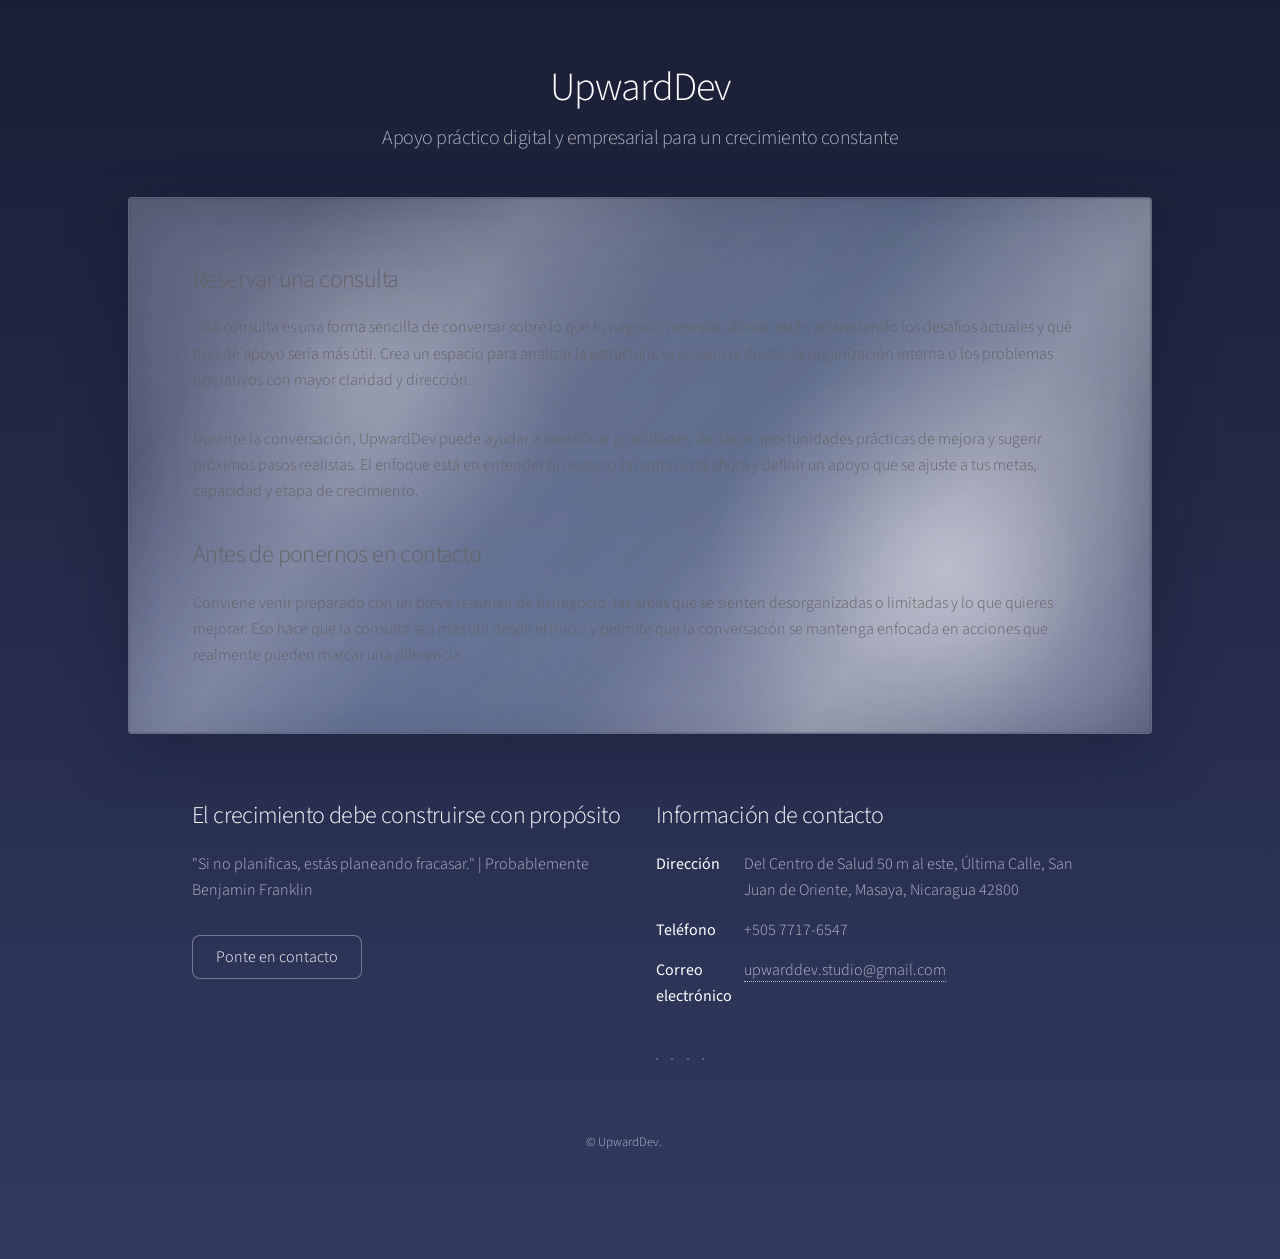
==== book-a-consultation.html @ c39b4152 "Test" ====
<!DOCTYPE HTML>
<!--
	Stellar by HTML5 UP
	html5up.net | @ajlkn
	Free for personal and commercial use under the CCA 3.0 license (html5up.net/license)
-->
<html>
	<head>
		<title>Reservar Una Consulta | UpwardDev</title>
		<meta charset="utf-8" />
		<meta name="viewport" content="width=device-width, initial-scale=1, user-scalable=no" />
		<link rel="preconnect" href="https://fonts.googleapis.com" />
		<link rel="preconnect" href="https://fonts.gstatic.com" crossorigin />
		<link href="https://fonts.googleapis.com/css2?family=Montserrat:wght@400;700&display=swap" rel="stylesheet" />
		<link rel="icon" type="image/svg+xml" href="images/UpwardDev SVG.svg" />
		<link rel="stylesheet" href="assets/css/main.css" />
		<noscript><link rel="stylesheet" href="assets/css/noscript.css" /></noscript>
	</head>
	<body class="is-preload">

		<!-- Wrapper -->
			<div id="wrapper">

				<!-- Header -->
					<header id="header">
						<h1>UpwardDev</h1>
						<p>Apoyo práctico digital y empresarial para un crecimiento constante</p>
					</header>

				<!-- Main -->
					<div id="main">

						<!-- Content -->
							<section id="content" class="main">
								<span class="image main"><img src="images/pic04.jpg" alt="" /></span>
								<h2>Reservar una consulta</h2>
								<p>Una consulta es una forma sencilla de conversar sobre lo que tu negocio necesita, dónde están apareciendo los desafíos actuales y qué tipo de apoyo sería más útil. Crea un espacio para analizar la estructura, la presencia digital, la organización interna o los problemas operativos con mayor claridad y dirección.</p>
								<p>Durante la conversación, UpwardDev puede ayudar a identificar prioridades, destacar oportunidades prácticas de mejora y sugerir próximos pasos realistas. El enfoque está en entender tu negocio tal como está ahora y definir un apoyo que se ajuste a tus metas, capacidad y etapa de crecimiento.</p>
								<h2>Antes de ponernos en contacto</h2>
								<p>Conviene venir preparado con un breve resumen de tu negocio, las áreas que se sienten desorganizadas o limitadas y lo que quieres mejorar. Eso hace que la consulta sea más útil desde el inicio y permite que la conversación se mantenga enfocada en acciones que realmente pueden marcar una diferencia.</p>
							</section>

					</div>

				<!-- Footer -->
					<footer id="footer">
						<section>
							<h2>El crecimiento debe construirse con propósito</h2>
							<p class="js-purpose-quote">"Si no planificas, estás planeando fracasar." | Probablemente Benjamin Franklin</p>
							<ul class="actions">
								<li><a href="mailto:upwarddev.studio@gmail.com?body=Hola%2C%20estoy%20interesado%20en%20recibir%20ayuda%20de%20ustedes.%20%C2%BFPodr%C3%ADan%20darme%20m%C3%A1s%20informaci%C3%B3n%20para%20que%20podamos%20agendar%20una%20reuni%C3%B3n%3F" class="button">Ponte en contacto</a></li>
							</ul>
						</section>
						<section>
							<h2>Información de contacto</h2>
							<dl class="alt">
								<dt>Dirección</dt>
								<dd>Del Centro de Salud 50 m al este, Última Calle, San Juan de Oriente, Masaya, Nicaragua 42800</dd>
								<dt>Teléfono</dt>
								<dd>+505 7717-6547</dd>
								<dt>Correo electrónico</dt>
								<dd><a href="mailto:upwarddev.studio@gmail.com">upwarddev.studio@gmail.com</a></dd>
							</dl>
							<ul class="icons">
								<li><a href="#" class="icon brands fa-twitter alt"><span class="label">Twitter</span></a></li>
								<li><a href="https://www.facebook.com/profile.php?id=61580762204802" class="icon brands fa-facebook-f alt"><span class="label">Facebook</span></a></li>
								<li><a href="https://wa.me/50577176547" class="icon brands fa-whatsapp alt"><span class="label">WhatsApp</span></a></li>
								<li><a href="#" class="icon brands fa-instagram alt"><span class="label">Instagram</span></a></li>
							</ul>
						</section>
						<p class="copyright">&copy; UpwardDev.</p>
					</footer>

			</div>

		<!-- Scripts -->
			<script src="assets/js/jquery.min.js"></script>
			<script src="assets/js/jquery.scrollex.min.js"></script>
			<script src="assets/js/jquery.scrolly.min.js"></script>
			<script src="assets/js/browser.min.js"></script>
			<script src="assets/js/breakpoints.min.js"></script>
			<script src="assets/js/util.js"></script>
			<script src="assets/js/main.js"></script>

	</body>
</html>
---- assets/css/main.css ----
@import url(fontawesome-all.min.css);
@import 'https://fonts.googleapis.com/css?family=Source+Sans+Pro:300,400';

/*
	Stellar by HTML5 UP
	html5up.net | @ajlkn
	Free for personal and commercial use under the CCA 3.0 license (html5up.net/license)
*/

html, body, div, span, applet, object,
iframe, h1, h2, h3, h4, h5, h6, p, blockquote,
pre, a, abbr, acronym, address, big, cite,
code, del, dfn, em, img, ins, kbd, q, s, samp,
small, strike, strong, sub, sup, tt, var, b,
u, i, center, dl, dt, dd, ol, ul, li, fieldset,
form, label, legend, table, caption, tbody,
tfoot, thead, tr, th, td, article, aside,
canvas, details, embed, figure, figcaption,
footer, header, hgroup, menu, nav, output, ruby,
section, summary, time, mark, audio, video {
	margin: 0;
	padding: 0;
	border: 0;
	font-size: 100%;
	font: inherit;
	vertical-align: baseline;}

article, aside, details, figcaption, figure,
footer, header, hgroup, menu, nav, section {
	display: block;}

body {
	line-height: 1;
}

ol, ul {
	list-style: none;
}

blockquote, q {
	quotes: none;
}

	blockquote:before, blockquote:after, q:before, q:after {
		content: '';
		content: none;
	}

table {
	border-collapse: collapse;
	border-spacing: 0;
}

body {
	-webkit-text-size-adjust: none;
}

mark {
	background-color: transparent;
	color: inherit;
}

input::-moz-focus-inner {
	border: 0;
	padding: 0;
}

input, select, textarea {
	-moz-appearance: none;
	-webkit-appearance: none;
	-ms-appearance: none;
	appearance: none;
}

/* Basic */

	@-ms-viewport {
		width: device-width;
	}

	body {
		-ms-overflow-style: scrollbar;
	}

	@media screen and (max-width: 480px) {

		html, body {
			min-width: 320px;
		}

	}

	html {
		box-sizing: border-box;
	}

	*, *:before, *:after {
		box-sizing: inherit;
	}

	body {
		background-color: #1A1F36;
		background-image: url("images/overlay.png"), -moz-linear-gradient(180deg, #1A1F36 0%, #313a61 100%);
		background-image: url("images/overlay.png"), -webkit-linear-gradient(180deg, #1A1F36 0%, #313a61 100%);
		background-image: url("images/overlay.png"), -ms-linear-gradient(180deg, #1A1F36 0%, #313a61 100%);
		background-image: url("images/overlay.png"), linear-gradient(180deg, #1A1F36 0%, #313a61 100%);
	}

		body.is-preload *, body.is-preload *:before, body.is-preload *:after {
			-moz-animation: none !important;
			-webkit-animation: none !important;
			-ms-animation: none !important;
			animation: none !important;
			-moz-transition: none !important;
			-webkit-transition: none !important;
			-ms-transition: none !important;
			transition: none !important;
		}

/* Type */

	body {
		background-color: #1A1F36;
		color: rgba(255, 255, 255, 0.65);
	}

	body, input, select, textarea {
		font-family: "Source Sans Pro", Helvetica, sans-serif;
		font-size: 17pt;
		font-weight: 300;
		line-height: 1.65;
	}

		@media screen and (max-width: 1680px) {

			body, input, select, textarea {
				font-size: 14pt;
			}

		}

		@media screen and (max-width: 1280px) {

			body, input, select, textarea {
				font-size: 12pt;
			}

		}

		@media screen and (max-width: 360px) {

			body, input, select, textarea {
				font-size: 11pt;
			}

		}

	a {
		-moz-transition: color 0.2s ease, border-bottom 0.2s ease;
		-webkit-transition: color 0.2s ease, border-bottom 0.2s ease;
		-ms-transition: color 0.2s ease, border-bottom 0.2s ease;
		transition: color 0.2s ease, border-bottom 0.2s ease;
		text-decoration: none;
		border-bottom: dotted 1px;
		color: inherit;
	}

		a:hover {
			border-bottom-color: transparent;
		}

	strong, b {
		font-weight: 400;
	}

	em, i {
		font-style: italic;
	}

	p {
		margin: 0 0 2em 0;
	}

		p.content {
			-moz-columns: 20em 2;
			-webkit-columns: 20em 2;
			-ms-columns: 20em 2;
			columns: 20em 2;
			-moz-column-gap: 2em;
			-webkit-column-gap: 2em;
			-ms-column-gap: 2em;
			column-gap: 2em;
			text-align: justify;
		}

	h1, h2, h3, h4, h5, h6 {
		font-weight: 300;
		line-height: 1.5;
		margin: 0 0 0.7em 0;
		letter-spacing: -0.025em;
	}

		h1 a, h2 a, h3 a, h4 a, h5 a, h6 a {
			color: inherit;
			text-decoration: none;
		}

	h1 {
		font-size: 2.5em;
		line-height: 1.2;
	}

	h2 {
		font-size: 1.5em;
	}

	h3 {
		font-size: 1.25em;
	}

	h4 {
		font-size: 1.1em;
	}

	h5 {
		font-size: 0.9em;
	}

	h6 {
		font-size: 0.7em;
	}

	@media screen and (max-width: 736px) {

		h1 {
			font-size: 2em;
		}

	}

	sub {
		font-size: 0.8em;
		position: relative;
		top: 0.5em;
	}

	sup {
		font-size: 0.8em;
		position: relative;
		top: -0.5em;
	}

	blockquote {
		border-left: solid 4px;
		font-style: italic;
		margin: 0 0 2em 0;
		padding: 0.5em 0 0.5em 2em;
	}

	code {
		border-radius: 8px;
		border: solid 1px;
		font-family: "Courier New", monospace;
		font-size: 0.9em;
		margin: 0 0.25em;
		padding: 0.25em 0.65em;
	}

	pre {
		-webkit-overflow-scrolling: touch;
		font-family: "Courier New", monospace;
		font-size: 0.9em;
		margin: 0 0 2em 0;
	}

		pre code {
			display: block;
			line-height: 1.75;
			padding: 1em 1.5em;
			overflow-x: auto;
		}

	hr {
		border: 0;
		border-bottom: solid 1px;
		margin: 2em 0;
	}

		hr.major {
			margin: 3em 0;
		}

	.align-left {
		text-align: left;
	}

	.align-center {
		text-align: center;
	}

	.align-right {
		text-align: right;
	}

	input, select, textarea {
		color: #ffffff;
	}

	a:hover {
		color: #ffffff;
	}

	strong, b {
		color: #ffffff;
	}

	h1, h2, h3, h4, h5, h6 {
		color: #ffffff;
	}

	blockquote {
		border-left-color: rgba(255, 255, 255, 0.35);
	}

	code {
		background: rgba(255, 255, 255, 0.075);
		border-color: rgba(255, 255, 255, 0.35);
	}

	hr {
		border-bottom-color: rgba(255, 255, 255, 0.35);
	}

/* Row */

	.row {
		display: flex;
		flex-wrap: wrap;
		box-sizing: border-box;
		align-items: stretch;
	}

		.row > * {
			box-sizing: border-box;
		}

		.row.gtr-uniform > * > :last-child {
			margin-bottom: 0;
		}

		.row.aln-left {
			justify-content: flex-start;
		}

		.row.aln-center {
			justify-content: center;
		}

		.row.aln-right {
			justify-content: flex-end;
		}

		.row.aln-top {
			align-items: flex-start;
		}

		.row.aln-middle {
			align-items: center;
		}

		.row.aln-bottom {
			align-items: flex-end;
		}

		.row > .imp {
			order: -1;
		}

		.row > .col-1 {
			width: 8.33333%;
		}

		.row > .off-1 {
			margin-left: 8.33333%;
		}

		.row > .col-2 {
			width: 16.66667%;
		}

		.row > .off-2 {
			margin-left: 16.66667%;
		}

		.row > .col-3 {
			width: 25%;
		}

		.row > .off-3 {
			margin-left: 25%;
		}

		.row > .col-4 {
			width: 33.33333%;
		}

		.row > .off-4 {
			margin-left: 33.33333%;
		}

		.row > .col-5 {
			width: 41.66667%;
		}

		.row > .off-5 {
			margin-left: 41.66667%;
		}

		.row > .col-6 {
			width: 50%;
		}

		.row > .off-6 {
			margin-left: 50%;
		}

		.row > .col-7 {
			width: 58.33333%;
		}

		.row > .off-7 {
			margin-left: 58.33333%;
		}

		.row > .col-8 {
			width: 66.66667%;
		}

		.row > .off-8 {
			margin-left: 66.66667%;
		}

		.row > .col-9 {
			width: 75%;
		}

		.row > .off-9 {
			margin-left: 75%;
		}

		.row > .col-10 {
			width: 83.33333%;
		}

		.row > .off-10 {
			margin-left: 83.33333%;
		}

		.row > .col-11 {
			width: 91.66667%;
		}

		.row > .off-11 {
			margin-left: 91.66667%;
		}

		.row > .col-12 {
			width: 100%;
		}

		.row > .off-12 {
			margin-left: 100%;
		}

		.row.gtr-0 {
			margin-top: 0;
			margin-left: 0em;
		}

			.row.gtr-0 > * {
				padding: 0 0 0 0em;
			}

			.row.gtr-0.gtr-uniform {
				margin-top: 0em;
			}

				.row.gtr-0.gtr-uniform > * {
					padding-top: 0em;
				}

		.row.gtr-25 {
			margin-top: 0;
			margin-left: -0.375em;
		}

			.row.gtr-25 > * {
				padding: 0 0 0 0.375em;
			}

			.row.gtr-25.gtr-uniform {
				margin-top: -0.375em;
			}

				.row.gtr-25.gtr-uniform > * {
					padding-top: 0.375em;
				}

		.row.gtr-50 {
			margin-top: 0;
			margin-left: -0.75em;
		}

			.row.gtr-50 > * {
				padding: 0 0 0 0.75em;
			}

			.row.gtr-50.gtr-uniform {
				margin-top: -0.75em;
			}

				.row.gtr-50.gtr-uniform > * {
					padding-top: 0.75em;
				}

		.row {
			margin-top: 0;
			margin-left: -1.5em;
		}

			.row > * {
				padding: 0 0 0 1.5em;
			}

			.row.gtr-uniform {
				margin-top: -1.5em;
			}

				.row.gtr-uniform > * {
					padding-top: 1.5em;
				}

		.row.gtr-150 {
			margin-top: 0;
			margin-left: -2.25em;
		}

			.row.gtr-150 > * {
				padding: 0 0 0 2.25em;
			}

			.row.gtr-150.gtr-uniform {
				margin-top: -2.25em;
			}

				.row.gtr-150.gtr-uniform > * {
					padding-top: 2.25em;
				}

		.row.gtr-200 {
			margin-top: 0;
			margin-left: -3em;
		}

			.row.gtr-200 > * {
				padding: 0 0 0 3em;
			}

			.row.gtr-200.gtr-uniform {
				margin-top: -3em;
			}

				.row.gtr-200.gtr-uniform > * {
					padding-top: 3em;
				}

		@media screen and (max-width: 1680px) {

			.row {
				display: flex;
				flex-wrap: wrap;
				box-sizing: border-box;
				align-items: stretch;
			}

				.row > * {
					box-sizing: border-box;
				}

				.row.gtr-uniform > * > :last-child {
					margin-bottom: 0;
				}

				.row.aln-left {
					justify-content: flex-start;
				}

				.row.aln-center {
					justify-content: center;
				}

				.row.aln-right {
					justify-content: flex-end;
				}

				.row.aln-top {
					align-items: flex-start;
				}

				.row.aln-middle {
					align-items: center;
				}

				.row.aln-bottom {
					align-items: flex-end;
				}

				.row > .imp-xlarge {
					order: -1;
				}

				.row > .col-1-xlarge {
					width: 8.33333%;
				}

				.row > .off-1-xlarge {
					margin-left: 8.33333%;
				}

				.row > .col-2-xlarge {
					width: 16.66667%;
				}

				.row > .off-2-xlarge {
					margin-left: 16.66667%;
				}

				.row > .col-3-xlarge {
					width: 25%;
				}

				.row > .off-3-xlarge {
					margin-left: 25%;
				}

				.row > .col-4-xlarge {
					width: 33.33333%;
				}

				.row > .off-4-xlarge {
					margin-left: 33.33333%;
				}

				.row > .col-5-xlarge {
					width: 41.66667%;
				}

				.row > .off-5-xlarge {
					margin-left: 41.66667%;
				}

				.row > .col-6-xlarge {
					width: 50%;
				}

				.row > .off-6-xlarge {
					margin-left: 50%;
				}

				.row > .col-7-xlarge {
					width: 58.33333%;
				}

				.row > .off-7-xlarge {
					margin-left: 58.33333%;
				}

				.row > .col-8-xlarge {
					width: 66.66667%;
				}

				.row > .off-8-xlarge {
					margin-left: 66.66667%;
				}

				.row > .col-9-xlarge {
					width: 75%;
				}

				.row > .off-9-xlarge {
					margin-left: 75%;
				}

				.row > .col-10-xlarge {
					width: 83.33333%;
				}

				.row > .off-10-xlarge {
					margin-left: 83.33333%;
				}

				.row > .col-11-xlarge {
					width: 91.66667%;
				}

				.row > .off-11-xlarge {
					margin-left: 91.66667%;
				}

				.row > .col-12-xlarge {
					width: 100%;
				}

				.row > .off-12-xlarge {
					margin-left: 100%;
				}

				.row.gtr-0 {
					margin-top: 0;
					margin-left: 0em;
				}

					.row.gtr-0 > * {
						padding: 0 0 0 0em;
					}

					.row.gtr-0.gtr-uniform {
						margin-top: 0em;
					}

						.row.gtr-0.gtr-uniform > * {
							padding-top: 0em;
						}

				.row.gtr-25 {
					margin-top: 0;
					margin-left: -0.375em;
				}

					.row.gtr-25 > * {
						padding: 0 0 0 0.375em;
					}

					.row.gtr-25.gtr-uniform {
						margin-top: -0.375em;
					}

						.row.gtr-25.gtr-uniform > * {
							padding-top: 0.375em;
						}

				.row.gtr-50 {
					margin-top: 0;
					margin-left: -0.75em;
				}

					.row.gtr-50 > * {
						padding: 0 0 0 0.75em;
					}

					.row.gtr-50.gtr-uniform {
						margin-top: -0.75em;
					}

						.row.gtr-50.gtr-uniform > * {
							padding-top: 0.75em;
						}

				.row {
					margin-top: 0;
					margin-left: -1.5em;
				}

					.row > * {
						padding: 0 0 0 1.5em;
					}

					.row.gtr-uniform {
						margin-top: -1.5em;
					}

						.row.gtr-uniform > * {
							padding-top: 1.5em;
						}

				.row.gtr-150 {
					margin-top: 0;
					margin-left: -2.25em;
				}

					.row.gtr-150 > * {
						padding: 0 0 0 2.25em;
					}

					.row.gtr-150.gtr-uniform {
						margin-top: -2.25em;
					}

						.row.gtr-150.gtr-uniform > * {
							padding-top: 2.25em;
						}

				.row.gtr-200 {
					margin-top: 0;
					margin-left: -3em;
				}

					.row.gtr-200 > * {
						padding: 0 0 0 3em;
					}

					.row.gtr-200.gtr-uniform {
						margin-top: -3em;
					}

						.row.gtr-200.gtr-uniform > * {
							padding-top: 3em;
						}

		}

		@media screen and (max-width: 1280px) {

			.row {
				display: flex;
				flex-wrap: wrap;
				box-sizing: border-box;
				align-items: stretch;
			}

				.row > * {
					box-sizing: border-box;
				}

				.row.gtr-uniform > * > :last-child {
					margin-bottom: 0;
				}

				.row.aln-left {
					justify-content: flex-start;
				}

				.row.aln-center {
					justify-content: center;
				}

				.row.aln-right {
					justify-content: flex-end;
				}

				.row.aln-top {
					align-items: flex-start;
				}

				.row.aln-middle {
					align-items: center;
				}

				.row.aln-bottom {
					align-items: flex-end;
				}

				.row > .imp-large {
					order: -1;
				}

				.row > .col-1-large {
					width: 8.33333%;
				}

				.row > .off-1-large {
					margin-left: 8.33333%;
				}

				.row > .col-2-large {
					width: 16.66667%;
				}

				.row > .off-2-large {
					margin-left: 16.66667%;
				}

				.row > .col-3-large {
					width: 25%;
				}

				.row > .off-3-large {
					margin-left: 25%;
				}

				.row > .col-4-large {
					width: 33.33333%;
				}

				.row > .off-4-large {
					margin-left: 33.33333%;
				}

				.row > .col-5-large {
					width: 41.66667%;
				}

				.row > .off-5-large {
					margin-left: 41.66667%;
				}

				.row > .col-6-large {
					width: 50%;
				}

				.row > .off-6-large {
					margin-left: 50%;
				}

				.row > .col-7-large {
					width: 58.33333%;
				}

				.row > .off-7-large {
					margin-left: 58.33333%;
				}

				.row > .col-8-large {
					width: 66.66667%;
				}

				.row > .off-8-large {
					margin-left: 66.66667%;
				}

				.row > .col-9-large {
					width: 75%;
				}

				.row > .off-9-large {
					margin-left: 75%;
				}

				.row > .col-10-large {
					width: 83.33333%;
				}

				.row > .off-10-large {
					margin-left: 83.33333%;
				}

				.row > .col-11-large {
					width: 91.66667%;
				}

				.row > .off-11-large {
					margin-left: 91.66667%;
				}

				.row > .col-12-large {
					width: 100%;
				}

				.row > .off-12-large {
					margin-left: 100%;
				}

				.row.gtr-0 {
					margin-top: 0;
					margin-left: 0em;
				}

					.row.gtr-0 > * {
						padding: 0 0 0 0em;
					}

					.row.gtr-0.gtr-uniform {
						margin-top: 0em;
					}

						.row.gtr-0.gtr-uniform > * {
							padding-top: 0em;
						}

				.row.gtr-25 {
					margin-top: 0;
					margin-left: -0.375em;
				}

					.row.gtr-25 > * {
						padding: 0 0 0 0.375em;
					}

					.row.gtr-25.gtr-uniform {
						margin-top: -0.375em;
					}

						.row.gtr-25.gtr-uniform > * {
							padding-top: 0.375em;
						}

				.row.gtr-50 {
					margin-top: 0;
					margin-left: -0.75em;
				}

					.row.gtr-50 > * {
						padding: 0 0 0 0.75em;
					}

					.row.gtr-50.gtr-uniform {
						margin-top: -0.75em;
					}

						.row.gtr-50.gtr-uniform > * {
							padding-top: 0.75em;
						}

				.row {
					margin-top: 0;
					margin-left: -1.5em;
				}

					.row > * {
						padding: 0 0 0 1.5em;
					}

					.row.gtr-uniform {
						margin-top: -1.5em;
					}

						.row.gtr-uniform > * {
							padding-top: 1.5em;
						}

				.row.gtr-150 {
					margin-top: 0;
					margin-left: -2.25em;
				}

					.row.gtr-150 > * {
						padding: 0 0 0 2.25em;
					}

					.row.gtr-150.gtr-uniform {
						margin-top: -2.25em;
					}

						.row.gtr-150.gtr-uniform > * {
							padding-top: 2.25em;
						}

				.row.gtr-200 {
					margin-top: 0;
					margin-left: -3em;
				}

					.row.gtr-200 > * {
						padding: 0 0 0 3em;
					}

					.row.gtr-200.gtr-uniform {
						margin-top: -3em;
					}

						.row.gtr-200.gtr-uniform > * {
							padding-top: 3em;
						}

		}

		@media screen and (max-width: 980px) {

			.row {
				display: flex;
				flex-wrap: wrap;
				box-sizing: border-box;
				align-items: stretch;
			}

				.row > * {
					box-sizing: border-box;
				}

				.row.gtr-uniform > * > :last-child {
					margin-bottom: 0;
				}

				.row.aln-left {
					justify-content: flex-start;
				}

				.row.aln-center {
					justify-content: center;
				}

				.row.aln-right {
					justify-content: flex-end;
				}

				.row.aln-top {
					align-items: flex-start;
				}

				.row.aln-middle {
					align-items: center;
				}

				.row.aln-bottom {
					align-items: flex-end;
				}

				.row > .imp-medium {
					order: -1;
				}

				.row > .col-1-medium {
					width: 8.33333%;
				}

				.row > .off-1-medium {
					margin-left: 8.33333%;
				}

				.row > .col-2-medium {
					width: 16.66667%;
				}

				.row > .off-2-medium {
					margin-left: 16.66667%;
				}

				.row > .col-3-medium {
					width: 25%;
				}

				.row > .off-3-medium {
					margin-left: 25%;
				}

				.row > .col-4-medium {
					width: 33.33333%;
				}

				.row > .off-4-medium {
					margin-left: 33.33333%;
				}

				.row > .col-5-medium {
					width: 41.66667%;
				}

				.row > .off-5-medium {
					margin-left: 41.66667%;
				}

				.row > .col-6-medium {
					width: 50%;
				}

				.row > .off-6-medium {
					margin-left: 50%;
				}

				.row > .col-7-medium {
					width: 58.33333%;
				}

				.row > .off-7-medium {
					margin-left: 58.33333%;
				}

				.row > .col-8-medium {
					width: 66.66667%;
				}

				.row > .off-8-medium {
					margin-left: 66.66667%;
				}

				.row > .col-9-medium {
					width: 75%;
				}

				.row > .off-9-medium {
					margin-left: 75%;
				}

				.row > .col-10-medium {
					width: 83.33333%;
				}

				.row > .off-10-medium {
					margin-left: 83.33333%;
				}

				.row > .col-11-medium {
					width: 91.66667%;
				}

				.row > .off-11-medium {
					margin-left: 91.66667%;
				}

				.row > .col-12-medium {
					width: 100%;
				}

				.row > .off-12-medium {
					margin-left: 100%;
				}

				.row.gtr-0 {
					margin-top: 0;
					margin-left: 0em;
				}

					.row.gtr-0 > * {
						padding: 0 0 0 0em;
					}

					.row.gtr-0.gtr-uniform {
						margin-top: 0em;
					}

						.row.gtr-0.gtr-uniform > * {
							padding-top: 0em;
						}

				.row.gtr-25 {
					margin-top: 0;
					margin-left: -0.375em;
				}

					.row.gtr-25 > * {
						padding: 0 0 0 0.375em;
					}

					.row.gtr-25.gtr-uniform {
						margin-top: -0.375em;
					}

						.row.gtr-25.gtr-uniform > * {
							padding-top: 0.375em;
						}

				.row.gtr-50 {
					margin-top: 0;
					margin-left: -0.75em;
				}

					.row.gtr-50 > * {
						padding: 0 0 0 0.75em;
					}

					.row.gtr-50.gtr-uniform {
						margin-top: -0.75em;
					}

						.row.gtr-50.gtr-uniform > * {
							padding-top: 0.75em;
						}

				.row {
					margin-top: 0;
					margin-left: -1.5em;
				}

					.row > * {
						padding: 0 0 0 1.5em;
					}

					.row.gtr-uniform {
						margin-top: -1.5em;
					}

						.row.gtr-uniform > * {
							padding-top: 1.5em;
						}

				.row.gtr-150 {
					margin-top: 0;
					margin-left: -2.25em;
				}

					.row.gtr-150 > * {
						padding: 0 0 0 2.25em;
					}

					.row.gtr-150.gtr-uniform {
						margin-top: -2.25em;
					}

						.row.gtr-150.gtr-uniform > * {
							padding-top: 2.25em;
						}

				.row.gtr-200 {
					margin-top: 0;
					margin-left: -3em;
				}

					.row.gtr-200 > * {
						padding: 0 0 0 3em;
					}

					.row.gtr-200.gtr-uniform {
						margin-top: -3em;
					}

						.row.gtr-200.gtr-uniform > * {
							padding-top: 3em;
						}

		}

		@media screen and (max-width: 736px) {

			.row {
				display: flex;
				flex-wrap: wrap;
				box-sizing: border-box;
				align-items: stretch;
			}

				.row > * {
					box-sizing: border-box;
				}

				.row.gtr-uniform > * > :last-child {
					margin-bottom: 0;
				}

				.row.aln-left {
					justify-content: flex-start;
				}

				.row.aln-center {
					justify-content: center;
				}

				.row.aln-right {
					justify-content: flex-end;
				}

				.row.aln-top {
					align-items: flex-start;
				}

				.row.aln-middle {
					align-items: center;
				}

				.row.aln-bottom {
					align-items: flex-end;
				}

				.row > .imp-small {
					order: -1;
				}

				.row > .col-1-small {
					width: 8.33333%;
				}

				.row > .off-1-small {
					margin-left: 8.33333%;
				}

				.row > .col-2-small {
					width: 16.66667%;
				}

				.row > .off-2-small {
					margin-left: 16.66667%;
				}

				.row > .col-3-small {
					width: 25%;
				}

				.row > .off-3-small {
					margin-left: 25%;
				}

				.row > .col-4-small {
					width: 33.33333%;
				}

				.row > .off-4-small {
					margin-left: 33.33333%;
				}

				.row > .col-5-small {
					width: 41.66667%;
				}

				.row > .off-5-small {
					margin-left: 41.66667%;
				}

				.row > .col-6-small {
					width: 50%;
				}

				.row > .off-6-small {
					margin-left: 50%;
				}

				.row > .col-7-small {
					width: 58.33333%;
				}

				.row > .off-7-small {
					margin-left: 58.33333%;
				}

				.row > .col-8-small {
					width: 66.66667%;
				}

				.row > .off-8-small {
					margin-left: 66.66667%;
				}

				.row > .col-9-small {
					width: 75%;
				}

				.row > .off-9-small {
					margin-left: 75%;
				}

				.row > .col-10-small {
					width: 83.33333%;
				}

				.row > .off-10-small {
					margin-left: 83.33333%;
				}

				.row > .col-11-small {
					width: 91.66667%;
				}

				.row > .off-11-small {
					margin-left: 91.66667%;
				}

				.row > .col-12-small {
					width: 100%;
				}

				.row > .off-12-small {
					margin-left: 100%;
				}

				.row.gtr-0 {
					margin-top: 0;
					margin-left: 0em;
				}

					.row.gtr-0 > * {
						padding: 0 0 0 0em;
					}

					.row.gtr-0.gtr-uniform {
						margin-top: 0em;
					}

						.row.gtr-0.gtr-uniform > * {
							padding-top: 0em;
						}

				.row.gtr-25 {
					margin-top: 0;
					margin-left: -0.25em;
				}

					.row.gtr-25 > * {
						padding: 0 0 0 0.25em;
					}

					.row.gtr-25.gtr-uniform {
						margin-top: -0.25em;
					}

						.row.gtr-25.gtr-uniform > * {
							padding-top: 0.25em;
						}

				.row.gtr-50 {
					margin-top: 0;
					margin-left: -0.5em;
				}

					.row.gtr-50 > * {
						padding: 0 0 0 0.5em;
					}

					.row.gtr-50.gtr-uniform {
						margin-top: -0.5em;
					}

						.row.gtr-50.gtr-uniform > * {
							padding-top: 0.5em;
						}

				.row {
					margin-top: 0;
					margin-left: -1em;
				}

					.row > * {
						padding: 0 0 0 1em;
					}

					.row.gtr-uniform {
						margin-top: -1em;
					}

						.row.gtr-uniform > * {
							padding-top: 1em;
						}

				.row.gtr-150 {
					margin-top: 0;
					margin-left: -1.5em;
				}

					.row.gtr-150 > * {
						padding: 0 0 0 1.5em;
					}

					.row.gtr-150.gtr-uniform {
						margin-top: -1.5em;
					}

						.row.gtr-150.gtr-uniform > * {
							padding-top: 1.5em;
						}

				.row.gtr-200 {
					margin-top: 0;
					margin-left: -2em;
				}

					.row.gtr-200 > * {
						padding: 0 0 0 2em;
					}

					.row.gtr-200.gtr-uniform {
						margin-top: -2em;
					}

						.row.gtr-200.gtr-uniform > * {
							padding-top: 2em;
						}

		}

		@media screen and (max-width: 480px) {

			.row {
				display: flex;
				flex-wrap: wrap;
				box-sizing: border-box;
				align-items: stretch;
			}

				.row > * {
					box-sizing: border-box;
				}

				.row.gtr-uniform > * > :last-child {
					margin-bottom: 0;
				}

				.row.aln-left {
					justify-content: flex-start;
				}

				.row.aln-center {
					justify-content: center;
				}

				.row.aln-right {
					justify-content: flex-end;
				}

				.row.aln-top {
					align-items: flex-start;
				}

				.row.aln-middle {
					align-items: center;
				}

				.row.aln-bottom {
					align-items: flex-end;
				}

				.row > .imp-xsmall {
					order: -1;
				}

				.row > .col-1-xsmall {
					width: 8.33333%;
				}

				.row > .off-1-xsmall {
					margin-left: 8.33333%;
				}

				.row > .col-2-xsmall {
					width: 16.66667%;
				}

				.row > .off-2-xsmall {
					margin-left: 16.66667%;
				}

				.row > .col-3-xsmall {
					width: 25%;
				}

				.row > .off-3-xsmall {
					margin-left: 25%;
				}

				.row > .col-4-xsmall {
					width: 33.33333%;
				}

				.row > .off-4-xsmall {
					margin-left: 33.33333%;
				}

				.row > .col-5-xsmall {
					width: 41.66667%;
				}

				.row > .off-5-xsmall {
					margin-left: 41.66667%;
				}

				.row > .col-6-xsmall {
					width: 50%;
				}

				.row > .off-6-xsmall {
					margin-left: 50%;
				}

				.row > .col-7-xsmall {
					width: 58.33333%;
				}

				.row > .off-7-xsmall {
					margin-left: 58.33333%;
				}

				.row > .col-8-xsmall {
					width: 66.66667%;
				}

				.row > .off-8-xsmall {
					margin-left: 66.66667%;
				}

				.row > .col-9-xsmall {
					width: 75%;
				}

				.row > .off-9-xsmall {
					margin-left: 75%;
				}

				.row > .col-10-xsmall {
					width: 83.33333%;
				}

				.row > .off-10-xsmall {
					margin-left: 83.33333%;
				}

				.row > .col-11-xsmall {
					width: 91.66667%;
				}

				.row > .off-11-xsmall {
					margin-left: 91.66667%;
				}

				.row > .col-12-xsmall {
					width: 100%;
				}

				.row > .off-12-xsmall {
					margin-left: 100%;
				}

				.row.gtr-0 {
					margin-top: 0;
					margin-left: 0em;
				}

					.row.gtr-0 > * {
						padding: 0 0 0 0em;
					}

					.row.gtr-0.gtr-uniform {
						margin-top: 0em;
					}

						.row.gtr-0.gtr-uniform > * {
							padding-top: 0em;
						}

				.row.gtr-25 {
					margin-top: 0;
					margin-left: -0.3125em;
				}

					.row.gtr-25 > * {
						padding: 0 0 0 0.3125em;
					}

					.row.gtr-25.gtr-uniform {
						margin-top: -0.3125em;
					}

						.row.gtr-25.gtr-uniform > * {
							padding-top: 0.3125em;
						}

				.row.gtr-50 {
					margin-top: 0;
					margin-left: -0.625em;
				}

					.row.gtr-50 > * {
						padding: 0 0 0 0.625em;
					}

					.row.gtr-50.gtr-uniform {
						margin-top: -0.625em;
					}

						.row.gtr-50.gtr-uniform > * {
							padding-top: 0.625em;
						}

				.row {
					margin-top: 0;
					margin-left: -1.25em;
				}

					.row > * {
						padding: 0 0 0 1.25em;
					}

					.row.gtr-uniform {
						margin-top: -1.25em;
					}

						.row.gtr-uniform > * {
							padding-top: 1.25em;
						}

				.row.gtr-150 {
					margin-top: 0;
					margin-left: -1.875em;
				}

					.row.gtr-150 > * {
						padding: 0 0 0 1.875em;
					}

					.row.gtr-150.gtr-uniform {
						margin-top: -1.875em;
					}

						.row.gtr-150.gtr-uniform > * {
							padding-top: 1.875em;
						}

				.row.gtr-200 {
					margin-top: 0;
					margin-left: -2.5em;
				}

					.row.gtr-200 > * {
						padding: 0 0 0 2.5em;
					}

					.row.gtr-200.gtr-uniform {
						margin-top: -2.5em;
					}

						.row.gtr-200.gtr-uniform > * {
							padding-top: 2.5em;
						}

		}

/* Box */

	.box {
		border-radius: 8px;
		border: solid;
		margin-bottom: 2em;
		padding: 1.5em;
	}

		.box > :last-child,
		.box > :last-child > :last-child,
		.box > :last-child > :last-child > :last-child {
			margin-bottom: 0;
		}

		.box.alt {
			border: 0;
			border-radius: 0;
			padding: 0;
		}

	.box {
		border-color: rgba(255, 255, 255, 0.35);
	}

/* Button */

	input[type="submit"],
	input[type="reset"],
	input[type="button"],
	button,
	.button {
		-moz-appearance: none;
		-webkit-appearance: none;
		-ms-appearance: none;
		appearance: none;
		-moz-transition: background-color 0.2s ease-in-out, color 0.2s ease-in-out;
		-webkit-transition: background-color 0.2s ease-in-out, color 0.2s ease-in-out;
		-ms-transition: background-color 0.2s ease-in-out, color 0.2s ease-in-out;
		transition: background-color 0.2s ease-in-out, color 0.2s ease-in-out;
		border-radius: 8px;
		border: 0;
		cursor: pointer;
		display: inline-block;
		font-weight: 300;
		height: 2.75em;
		line-height: 2.75em;
		min-width: 9.25em;
		padding: 0 1.5em;
		text-align: center;
		text-decoration: none;
		white-space: nowrap;
	}

		input[type="submit"].icon,
		input[type="reset"].icon,
		input[type="button"].icon,
		button.icon,
		.button.icon {
			padding-left: 1.35em;
		}

			input[type="submit"].icon:before,
			input[type="reset"].icon:before,
			input[type="button"].icon:before,
			button.icon:before,
			.button.icon:before {
				margin-right: 0.5em;
			}

		input[type="submit"].fit,
		input[type="reset"].fit,
		input[type="button"].fit,
		button.fit,
		.button.fit {
			width: 100%;
		}

		input[type="submit"].small,
		input[type="reset"].small,
		input[type="button"].small,
		button.small,
		.button.small {
			font-size: 0.8em;
		}

		input[type="submit"].large,
		input[type="reset"].large,
		input[type="button"].large,
		button.large,
		.button.large {
			font-size: 1.35em;
		}

		input[type="submit"].disabled, input[type="submit"]:disabled,
		input[type="reset"].disabled,
		input[type="reset"]:disabled,
		input[type="button"].disabled,
		input[type="button"]:disabled,
		button.disabled,
		button:disabled,
		.button.disabled,
		.button:disabled {
			pointer-events: none;
			opacity: 0.25;
		}

		@media screen and (max-width: 736px) {

			input[type="submit"],
			input[type="reset"],
			input[type="button"],
			button,
			.button {
				min-width: 0;
			}

		}

	input[type="submit"],
	input[type="reset"],
	input[type="button"],
	button,
	.button {
		background-color: transparent;
		box-shadow: inset 0 0 0 1px rgba(255, 255, 255, 0.35);
		color: #ffffff !important;
	}

		input[type="submit"]:hover,
		input[type="reset"]:hover,
		input[type="button"]:hover,
		button:hover,
		.button:hover {
			background-color: rgba(255, 255, 255, 0.075);
		}

		input[type="submit"]:active,
		input[type="reset"]:active,
		input[type="button"]:active,
		button:active,
		.button:active {
			background-color: rgba(255, 255, 255, 0.2);
		}

		input[type="submit"].icon:before,
		input[type="reset"].icon:before,
		input[type="button"].icon:before,
		button.icon:before,
		.button.icon:before {
			color: rgba(255, 255, 255, 0.5);
		}

		input[type="submit"].primary,
		input[type="reset"].primary,
		input[type="button"].primary,
		button.primary,
		.button.primary {
			background-color: #8cc9f0;
			color: #ffffff !important;
			box-shadow: none;
		}

			input[type="submit"].primary:hover,
			input[type="reset"].primary:hover,
			input[type="button"].primary:hover,
			button.primary:hover,
			.button.primary:hover {
				background-color: #9acff2;
			}

			input[type="submit"].primary:active,
			input[type="reset"].primary:active,
			input[type="button"].primary:active,
			button.primary:active,
			.button.primary:active {
				background-color: #7ec3ee;
			}

			input[type="submit"].primary.icon:before,
			input[type="reset"].primary.icon:before,
			input[type="button"].primary.icon:before,
			button.primary.icon:before,
			.button.primary.icon:before {
				color: #ffffff !important;
			}

/* Form */

	form {
		margin: 0 0 2em 0;
	}

	label {
		display: block;
		font-size: 0.9em;
		font-weight: 400;
		margin: 0 0 1em 0;
	}

	input[type="text"],
	input[type="password"],
	input[type="email"],
	select,
	textarea {
		-moz-appearance: none;
		-webkit-appearance: none;
		-ms-appearance: none;
		appearance: none;
		border-radius: 8px;
		border: solid 1px;
		color: inherit;
		display: block;
		outline: 0;
		padding: 0 1em;
		text-decoration: none;
		width: 100%;
	}

		input[type="text"]:invalid,
		input[type="password"]:invalid,
		input[type="email"]:invalid,
		select:invalid,
		textarea:invalid {
			box-shadow: none;
		}

	select {
		background-size: 1.25rem;
		background-repeat: no-repeat;
		background-position: calc(100% - 1rem) center;
		height: 2.75em;
		padding-right: 2.75em;
		text-overflow: ellipsis;
	}

		select:focus::-ms-value {
			background-color: transparent;
		}

		select::-ms-expand {
			display: none;
		}

	input[type="text"],
	input[type="password"],
	input[type="email"],
	select {
		height: 2.75em;
	}

	textarea {
		padding: 0.75em 1em;
	}

	input[type="checkbox"],
	input[type="radio"] {
		-moz-appearance: none;
		-webkit-appearance: none;
		-ms-appearance: none;
		appearance: none;
		display: block;
		float: left;
		margin-right: -2em;
		opacity: 0;
		width: 1em;
		z-index: -1;
	}

		input[type="checkbox"] + label,
		input[type="radio"] + label {
			text-decoration: none;
			cursor: pointer;
			display: inline-block;
			font-size: 1em;
			font-weight: 300;
			padding-left: 2.4em;
			padding-right: 0.75em;
			position: relative;
		}

			input[type="checkbox"] + label:before,
			input[type="radio"] + label:before {
				-moz-osx-font-smoothing: grayscale;
				-webkit-font-smoothing: antialiased;
				display: inline-block;
				font-style: normal;
				font-variant: normal;
				text-rendering: auto;
				line-height: 1;
				text-transform: none !important;
				font-family: 'Font Awesome 5 Free';
				font-weight: 900;
			}

			input[type="checkbox"] + label:before,
			input[type="radio"] + label:before {
				border-radius: 8px;
				border: solid 1px;
				content: '';
				display: inline-block;
				font-size: 0.8em;
				height: 2.0625em;
				left: 0;
				line-height: 2.0625em;
				position: absolute;
				text-align: center;
				top: 0;
				width: 2.0625em;
			}

		input[type="checkbox"]:checked + label:before,
		input[type="radio"]:checked + label:before {
			content: '\f00c';
		}

	input[type="checkbox"] + label:before {
		border-radius: 8px;
	}

	input[type="radio"] + label:before {
		border-radius: 100%;
	}

	::-webkit-input-placeholder {
		opacity: 1.0;
	}

	:-moz-placeholder {
		opacity: 1.0;
	}

	::-moz-placeholder {
		opacity: 1.0;
	}

	:-ms-input-placeholder {
		opacity: 1.0;
	}

	label {
		color: #ffffff;
	}

	input[type="text"],
	input[type="password"],
	input[type="email"],
	select,
	textarea {
		background-color: rgba(255, 255, 255, 0.075);
		border-color: rgba(255, 255, 255, 0.35);
	}

		input[type="text"]:focus,
		input[type="password"]:focus,
		input[type="email"]:focus,
		select:focus,
		textarea:focus {
			border-color: #8cc9f0;
			box-shadow: 0 0 0 1px #8cc9f0;
		}

	select {
		background-image: url("data:image/svg+xml;charset=utf8,%3Csvg xmlns='http://www.w3.org/2000/svg' width='40' height='40' preserveAspectRatio='none' viewBox='0 0 40 40'%3E%3Cpath d='M9.4,12.3l10.4,10.4l10.4-10.4c0.2-0.2,0.5-0.4,0.9-0.4c0.3,0,0.6,0.1,0.9,0.4l3.3,3.3c0.2,0.2,0.4,0.5,0.4,0.9 c0,0.4-0.1,0.6-0.4,0.9L20.7,31.9c-0.2,0.2-0.5,0.4-0.9,0.4c-0.3,0-0.6-0.1-0.9-0.4L4.3,17.3c-0.2-0.2-0.4-0.5-0.4-0.9 c0-0.4,0.1-0.6,0.4-0.9l3.3-3.3c0.2-0.2,0.5-0.4,0.9-0.4S9.1,12.1,9.4,12.3z' fill='rgba(255, 255, 255, 0.35)' /%3E%3C/svg%3E");
	}

		select option {
			color: #ffffff;
			background: #935d8c;
		}

	input[type="checkbox"] + label,
	input[type="radio"] + label {
		color: rgba(255, 255, 255, 0.65);
	}

		input[type="checkbox"] + label:before,
		input[type="radio"] + label:before {
			background: rgba(255, 255, 255, 0.075);
			border-color: rgba(255, 255, 255, 0.35);
		}

	input[type="checkbox"]:checked + label:before,
	input[type="radio"]:checked + label:before {
		background-color: #ffffff;
		border-color: #ffffff;
		color: #935d8c;
	}

	input[type="checkbox"]:focus + label:before,
	input[type="radio"]:focus + label:before {
		border-color: #8cc9f0;
		box-shadow: 0 0 0 1px #8cc9f0;
	}

	::-webkit-input-placeholder {
		color: rgba(255, 255, 255, 0.5) !important;
	}

	:-moz-placeholder {
		color: rgba(255, 255, 255, 0.5) !important;
	}

	::-moz-placeholder {
		color: rgba(255, 255, 255, 0.5) !important;
	}

	:-ms-input-placeholder {
		color: rgba(255, 255, 255, 0.5) !important;
	}

	.formerize-placeholder {
		color: rgba(255, 255, 255, 0.5) !important;
	}

/* Icon */

	.icon {
		text-decoration: none;
		-moz-transition: background-color 0.2s ease-in-out, color 0.2s ease-in-out;
		-webkit-transition: background-color 0.2s ease-in-out, color 0.2s ease-in-out;
		-ms-transition: background-color 0.2s ease-in-out, color 0.2s ease-in-out;
		transition: background-color 0.2s ease-in-out, color 0.2s ease-in-out;
		border-bottom: none;
		position: relative;
	}

		.icon:before {
			-moz-osx-font-smoothing: grayscale;
			-webkit-font-smoothing: antialiased;
			display: inline-block;
			font-style: normal;
			font-variant: normal;
			text-rendering: auto;
			line-height: 1;
			text-transform: none !important;
			font-family: 'Font Awesome 5 Free';
			font-weight: 400;
		}

		.icon > .label {
			display: none;
		}

		.icon:before {
			line-height: solid;
		}

		.icon.solid:before {
			font-weight: 900;
		}

		.icon.brands:before {
			font-family: 'Font Awesome 5 Brands';
		}

		.icon.major {
			border: solid 1px;
			display: inline-block;
			border-radius: 100%;
			padding: 0.65em;
			margin: 0 0 2em 0;
			cursor: default;
		}

			.icon.major:before {
				display: inline-block;
				font-size: 6.25rem;
				width: 2.25em;
				height: 2.25em;
				line-height: 2.2em;
				border-radius: 100%;
				border: solid 1px;
				text-align: center;
			}

		.icon.alt {
			display: inline-block;
			border: solid 1px;
			border-radius: 100%;
		}

			.icon.alt:before {
				display: block;
				font-size: 1.25em;
				width: 2em;
				height: 2em;
				text-align: center;
				line-height: 2em;
			}

		.icon.style1 {
			color: #efa8b0;
		}

		.icon.style2 {
			color: #c79cc8;
		}

		.icon.style3 {
			color: #a89cc8;
		}

		.icon.style4 {
			color: #9bb2e1;
		}

		.icon.style5 {
			color: #8cc9f0;
		}

		@media screen and (max-width: 1680px) {

			.icon.major:before {
				font-size: 5.5rem;
			}

		}

		@media screen and (max-width: 1280px) {

			.icon.major:before {
				font-size: 4.75rem;
			}

		}

		@media screen and (max-width: 736px) {

			.icon.major {
				margin: 0 0 1.5em 0;
				padding: 0.35em;
			}

				.icon.major:before {
					font-size: 3.5rem;
				}

		}

	.icon.major {
		border-color: rgba(255, 255, 255, 0.35);
	}

		.icon.major:before {
			border-color: rgba(255, 255, 255, 0.35);
		}

	.icon.alt {
		border-color: rgba(255, 255, 255, 0.35);
		color: #ffffff;
	}

		.icon.alt:hover {
			background-color: rgba(255, 255, 255, 0.075);
		}

		.icon.alt:active {
			background-color: rgba(255, 255, 255, 0.2);
		}

/* Image */

	.image {
		border-radius: 8px;
		border: 0;
		display: inline-block;
		position: relative;
	}

		.image img {
			border-radius: 8px;
			display: block;
		}

		.image.left, .image.right {
			max-width: 40%;
		}

			.image.left img, .image.right img {
				width: 100%;
			}

		.image.left {
			float: left;
			margin: 0 1.5em 1em 0;
			top: 0.25em;
		}

		.image.right {
			float: right;
			margin: 0 0 1em 1.5em;
			top: 0.25em;
		}

		.image.fit {
			display: block;
			margin: 0 0 2em 0;
			width: 100%;
		}

			.image.fit img {
				width: 100%;
			}

		.image.main {
			display: block;
			margin: 0 0 3em 0;
			width: 100%;
		}

			.image.main img {
				width: 100%;
			}

/* List */

	ol {
		list-style: decimal;
		margin: 0 0 2em 0;
		padding-left: 1.25em;
	}

		ol li {
			padding-left: 0.25em;
		}

	ul {
		list-style: disc;
		margin: 0 0 2em 0;
		padding-left: 1em;
	}

		ul li {
			padding-left: 0.5em;
		}

		ul.alt {
			list-style: none;
			padding-left: 0;
		}

			ul.alt li {
				border-top: solid 1px;
				padding: 0.5em 0;
			}

				ul.alt li:first-child {
					border-top: 0;
					padding-top: 0;
				}

	dl {
		margin: 0 0 2em 0;
	}

		dl dt {
			display: block;
			font-weight: 400;
			margin: 0 0 1em 0;
		}

		dl dd {
			margin-left: 2em;
		}

		dl.alt dt {
			display: block;
			width: 3em;
			margin: 0;
			clear: left;
			float: left;
		}

		dl.alt dd {
			margin: 0 0 0.85em 5.5em;
		}

		dl.alt:after {
			content: '';
			display: block;
			clear: both;
		}

	ul.alt li {
		border-top-color: rgba(255, 255, 255, 0.35);
	}

	dl dt {
		color: #ffffff;
	}

/* Actions */

	ul.actions {
		display: -moz-flex;
		display: -webkit-flex;
		display: -ms-flex;
		display: flex;
		cursor: default;
		list-style: none;
		margin-left: -1em;
		padding-left: 0;
	}

		ul.actions li {
			padding: 0 0 0 1em;
			vertical-align: middle;
		}

		ul.actions.special {
			-moz-justify-content: center;
			-webkit-justify-content: center;
			-ms-justify-content: center;
			justify-content: center;
			width: 100%;
			margin-left: 0;
		}

			ul.actions.special li:first-child {
				padding-left: 0;
			}

		ul.actions.stacked {
			-moz-flex-direction: column;
			-webkit-flex-direction: column;
			-ms-flex-direction: column;
			flex-direction: column;
			margin-left: 0;
		}

			ul.actions.stacked li {
				padding: 1.3em 0 0 0;
			}

				ul.actions.stacked li:first-child {
					padding-top: 0;
				}

		ul.actions.fit {
			width: calc(100% + 1em);
		}

			ul.actions.fit li {
				-moz-flex-grow: 1;
				-webkit-flex-grow: 1;
				-ms-flex-grow: 1;
				flex-grow: 1;
				-moz-flex-shrink: 1;
				-webkit-flex-shrink: 1;
				-ms-flex-shrink: 1;
				flex-shrink: 1;
				width: 100%;
			}

				ul.actions.fit li > * {
					width: 100%;
				}

			ul.actions.fit.stacked {
				width: 100%;
			}

		@media screen and (max-width: 480px) {

			ul.actions:not(.fixed) {
				-moz-flex-direction: column;
				-webkit-flex-direction: column;
				-ms-flex-direction: column;
				flex-direction: column;
				margin-left: 0;
				width: 100% !important;
			}

				ul.actions:not(.fixed) li {
					-moz-flex-grow: 1;
					-webkit-flex-grow: 1;
					-ms-flex-grow: 1;
					flex-grow: 1;
					-moz-flex-shrink: 1;
					-webkit-flex-shrink: 1;
					-ms-flex-shrink: 1;
					flex-shrink: 1;
					padding: 1em 0 0 0;
					text-align: center;
					width: 100%;
				}

					ul.actions:not(.fixed) li > * {
						width: 100%;
					}

					ul.actions:not(.fixed) li:first-child {
						padding-top: 0;
					}

					ul.actions:not(.fixed) li input[type="submit"],
					ul.actions:not(.fixed) li input[type="reset"],
					ul.actions:not(.fixed) li input[type="button"],
					ul.actions:not(.fixed) li button,
					ul.actions:not(.fixed) li .button {
						width: 100%;
					}

						ul.actions:not(.fixed) li input[type="submit"].icon:before,
						ul.actions:not(.fixed) li input[type="reset"].icon:before,
						ul.actions:not(.fixed) li input[type="button"].icon:before,
						ul.actions:not(.fixed) li button.icon:before,
						ul.actions:not(.fixed) li .button.icon:before {
							margin-left: -0.5rem;
						}

		}

/* Icons */

	ul.icons {
		cursor: default;
		list-style: none;
		padding-left: 0;
	}

		ul.icons li {
			display: inline-block;
			padding: 0 0.65em 0 0;
		}

			ul.icons li:last-child {
				padding-right: 0 !important;
			}

/* Section/Article */

	section.special, article.special {
		text-align: center;
	}

	header.major {
		margin-bottom: 3em;
	}

		header.major h2 {
			font-size: 2em;
		}

			header.major h2:after {
				display: block;
				content: '';
				width: 3.25em;
				height: 2px;
				margin: 0.7em 0 1em 0;
				border-radius: 2px;
			}

				section.special header.major h2:after, article.special header.major h2:after {
					margin-left: auto;
					margin-right: auto;
				}

		header.major p {
			font-size: 1.25em;
			letter-spacing: -0.025em;
		}

		header.major.special {
			text-align: center;
		}

			header.major.special h2:after {
				margin-left: auto;
				margin-right: auto;
			}

	footer.major {
		margin-top: 3em;
	}

	@media screen and (max-width: 736px) {

		header.major {
			margin-bottom: 0;
		}

			header.major h2 {
				font-size: 1.5em;
			}

			header.major p {
				font-size: 1em;
				letter-spacing: 0;
			}

				header.major p br {
					display: none;
				}

		footer.major {
			margin-top: 0;
		}

	}

	header.major h2:after {
		background-color: rgba(255, 255, 255, 0.35);
	}

/* Table */

	.table-wrapper {
		-webkit-overflow-scrolling: touch;
		overflow-x: auto;
	}

	table {
		margin: 0 0 2em 0;
		width: 100%;
	}

		table tbody tr {
			border: solid 1px;
			border-left: 0;
			border-right: 0;
		}

		table td {
			padding: 0.75em 0.75em;
		}

		table th {
			font-size: 0.9em;
			font-weight: 400;
			padding: 0 0.75em 0.75em 0.75em;
			text-align: left;
		}

		table thead {
			border-bottom: solid 2px;
		}

		table tfoot {
			border-top: solid 2px;
		}

		table.alt {
			border-collapse: separate;
		}

			table.alt tbody tr td {
				border: solid 1px;
				border-left-width: 0;
				border-top-width: 0;
			}

				table.alt tbody tr td:first-child {
					border-left-width: 1px;
				}

			table.alt tbody tr:first-child td {
				border-top-width: 1px;
			}

			table.alt thead {
				border-bottom: 0;
			}

			table.alt tfoot {
				border-top: 0;
			}

	table tbody tr {
		border-color: rgba(255, 255, 255, 0.35);
	}

		table tbody tr:nth-child(2n + 1) {
			background-color: rgba(255, 255, 255, 0.075);
		}

	table th {
		color: #ffffff;
	}

	table thead {
		border-bottom-color: rgba(255, 255, 255, 0.35);
	}

	table tfoot {
		border-top-color: rgba(255, 255, 255, 0.35);
	}

	table.alt tbody tr td {
		border-color: rgba(255, 255, 255, 0.35);
	}

/* Features */

	.features {
		display: -moz-flex;
		display: -webkit-flex;
		display: -ms-flex;
		display: flex;
		-moz-flex-wrap: wrap;
		-webkit-flex-wrap: wrap;
		-ms-flex-wrap: wrap;
		flex-wrap: wrap;
		-moz-justify-content: center;
		-webkit-justify-content: center;
		-ms-justify-content: center;
		justify-content: center;
		width: calc(100% + 2em);
		margin: 0 0 3em -2em;
		padding: 0;
		list-style: none;
	}

		.features li {
			width: calc(33.33333% - 2em);
			margin-left: 2em;
			margin-top: 3em;
			padding: 0;
		}

			.features li:nth-child(1), .features li:nth-child(2), .features li:nth-child(3) {
				margin-top: 0;
			}

			.features li > :last-child {
				margin-bottom: 0;
			}

		@media screen and (max-width: 980px) {

			.features li {
				width: calc(50% - 2em);
			}

				.features li:nth-child(3) {
					margin-top: 3em;
				}

		}

		@media screen and (max-width: 736px) {

			.features {
				width: 100%;
				margin: 0 0 2em 0;
			}

				.features li {
					width: 100%;
					margin-left: 0;
					margin-top: 2em;
				}

					.features li:nth-child(2), .features li:nth-child(3) {
						margin-top: 2em;
					}

		}

/* Statistics */

	.statistics {
		display: -moz-flex;
		display: -webkit-flex;
		display: -ms-flex;
		display: flex;
		width: 100%;
		margin: 0 0 3em 0;
		padding: 0;
		list-style: none;
		cursor: default;
	}

		.statistics li {
			-moz-flex: 1;
			-webkit-flex: 1;
			-ms-flex: 1;
			flex: 1;
			padding: 1.5em;
			color: #ffffff;
			text-align: center;
		}

			.statistics li.style1 {
				background-color: #efa8b0;
			}

			.statistics li.style2 {
				background-color: #c79cc8;
			}

			.statistics li.style3 {
				background-color: #a89cc8;
			}

			.statistics li.style4 {
				background-color: #9bb2e1;
			}

			.statistics li.style5 {
				background-color: #8cc9f0;
			}

			.statistics li strong, .statistics li b {
				display: block;
				font-size: 2em;
				line-height: 1.1;
				color: inherit !important;
				font-weight: 300;
				letter-spacing: -0.025em;
			}

			.statistics li:first-child {
				border-top-left-radius: 8px;
				border-bottom-left-radius: 8px;
			}

			.statistics li:last-child {
				border-top-right-radius: 8px;
				border-bottom-right-radius: 8px;
			}

			.statistics li .icon {
				display: inline-block;
			}

				.statistics li .icon:before {
					font-size: 2.75rem;
					line-height: 1.3;
				}

		@media screen and (max-width: 980px) {

			.statistics li strong, .statistics li b {
				font-size: 1.5em;
			}

		}

		@media screen and (max-width: 736px) {

			.statistics {
				display: block;
				width: 20em;
				max-width: 100%;
				margin: 0 auto 2em auto;
			}

				.statistics li:first-child {
					border-bottom-left-radius: 0;
					border-top-right-radius: 8px;
				}

				.statistics li:last-child {
					border-top-right-radius: 0;
					border-bottom-left-radius: 8px;
				}

				.statistics li .icon:before {
					font-size: 3.75rem;
				}

				.statistics li strong, .statistics li b {
					font-size: 2.5em;
				}

		}

/* Spotlight */

	.spotlight {
		display: -moz-flex;
		display: -webkit-flex;
		display: -ms-flex;
		display: flex;
		-moz-align-items: center;
		-webkit-align-items: center;
		-ms-align-items: center;
		align-items: center;
		margin: 0 0 2em 0;
	}

		.spotlight .content {
			-moz-flex: 1;
			-webkit-flex: 1;
			-ms-flex: 1;
			flex: 1;
		}

			.spotlight .content > :last-child {
				margin-bottom: 0;
			}

			.spotlight .content header.major {
				margin: 0 0 2em 0;
			}

		.spotlight .image {
			display: inline-block;
			margin-left: 4em;
			padding: 0.65em;
			border-radius: 100%;
			border: solid 1px;
		}

			.spotlight .image img {
				display: block;
				border-radius: 100%;
				width: 16em;
			}

		@media screen and (max-width: 980px) {

			.spotlight {
				-moz-flex-direction: column-reverse;
				-webkit-flex-direction: column-reverse;
				-ms-flex-direction: column-reverse;
				flex-direction: column-reverse;
				text-align: center;
			}

				.spotlight .content {
					-moz-flex: 0 1 auto;
					-webkit-flex: 0 1 auto;
					-ms-flex: 0 1 auto;
					flex: 0 1 auto;
					width: 100%;
				}

					.spotlight .content header.major h2:after {
						margin-left: auto;
						margin-right: auto;
					}

					.spotlight .content .actions {
						-moz-justify-content: center;
						-webkit-justify-content: center;
						-ms-justify-content: center;
						justify-content: center;
						width: calc(100% + 1em);
					}

				.spotlight .image {
					-moz-flex: 0 1 auto;
					-webkit-flex: 0 1 auto;
					-ms-flex: 0 1 auto;
					flex: 0 1 auto;
					margin-left: 0;
					margin-bottom: 2em;
				}

		}

		@media screen and (max-width: 736px) {

			.spotlight .image {
				padding: 0.35em;
			}

				.spotlight .image img {
					width: 12em;
				}

		}

	.spotlight .image {
		border-color: rgba(255, 255, 255, 0.35);
	}

/* Header */

	#header {
		padding: 5em 5em 1em 5em ;
		text-align: center;
	}

		#header h1 {
			margin: 0 0 0.25em 0;
		}

		#header p {
			font-size: 1.25em;
			letter-spacing: -0.025em;
		}

		#header.alt {
			padding: 7em 5em 4em 5em ;
		}

			#header.alt h1 {
				font-size: 3.25em;
			}

			#header.alt > * {
				-moz-transition: opacity 3s ease;
				-webkit-transition: opacity 3s ease;
				-ms-transition: opacity 3s ease;
				transition: opacity 3s ease;
				-moz-transition-delay: 0.5s;
				-webkit-transition-delay: 0.5s;
				-ms-transition-delay: 0.5s;
				transition-delay: 0.5s;
				opacity: 1;
			}

			#header.alt .logo {
				-moz-transition: opacity 1.25s ease, -moz-transform 0.5s ease;
				-webkit-transition: opacity 1.25s ease, -webkit-transform 0.5s ease;
				-ms-transition: opacity 1.25s ease, -ms-transform 0.5s ease;
				transition: opacity 1.25s ease, transform 0.5s ease;
				-moz-transition-delay: 0s;
				-webkit-transition-delay: 0s;
				-ms-transition-delay: 0s;
				transition-delay: 0s;
				display: block;
				margin: 0 0 1.5em 0;
			}

				#header.alt .logo img {
					display: block;
					margin: 0 auto;
					max-width: 15%;
				}

		@media screen and (max-width: 1280px) {

			#header {
				padding: 4em 4em 0.1em 4em ;
			}

				#header.alt {
					padding: 6em 4em 3em 4em ;
				}

		}

		@media screen and (max-width: 980px) {

			#header {
				padding: 4em 3em 0.1em 3em ;
			}

				#header.alt {
					padding: 5em 3em 2em 3em ;
				}

		}

		@media screen and (max-width: 736px) {

			#header {
				padding: 3em 2em 0.1em 2em ;
			}

				#header p {
					font-size: 1em;
					letter-spacing: 0;
				}

					#header p br {
						display: none;
					}

				#header.alt {
					padding: 4em 2em 1em 2em ;
				}

					#header.alt h1 {
						font-size: 2.5em;
					}

		}

		@media screen and (max-width: 480px) {

			#header {
				padding: 3em 1.5em 0.1em 1.5em ;
			}

				#header.alt {
					padding: 4em 1.5em 1em 1.5em ;
				}

		}

		@media screen and (max-width: 360px) {

			#header {
				padding: 2.5em 1em 0.1em 1em ;
			}

				#header.alt {
					padding: 3.5em 1em 0.5em 1em ;
				}

		}

		body.is-preload #header.alt > * {
			opacity: 0;
		}

		body.is-preload #header.alt .logo {
			-moz-transform: scale(0.8) rotate(-30deg);
			-webkit-transform: scale(0.8) rotate(-30deg);
			-ms-transform: scale(0.8) rotate(-30deg);
			transform: scale(0.8) rotate(-30deg);
		}

/* Nav */

	#nav {
		-moz-transition: background-color 0.2s ease, border-top-left-radius 0.2s ease, border-top-right-radius 0.2s ease, padding 0.2s ease;
		-webkit-transition: background-color 0.2s ease, border-top-left-radius 0.2s ease, border-top-right-radius 0.2s ease, padding 0.2s ease;
		-ms-transition: background-color 0.2s ease, border-top-left-radius 0.2s ease, border-top-right-radius 0.2s ease, padding 0.2s ease;
		transition: background-color 0.2s ease, border-top-left-radius 0.2s ease, border-top-right-radius 0.2s ease, padding 0.2s ease;
		background-color: #ffffff;
		color: #636363;
		position: absolute;
		width: 64em;
		max-width: calc(100% - 4em);
		padding: 1em;
		background-color: #f7f7f7;
		border-top-left-radius: 0.25em;
		border-top-right-radius: 0.25em;
		cursor: default;
		text-align: center;
	}

		#nav input, #nav select, #nav textarea {
			color: #636363;
		}

		#nav a:hover {
			color: #636363;
		}

		#nav strong, #nav b {
			color: #636363;
		}

		#nav h1, #nav h2, #nav h3, #nav h4, #nav h5, #nav h6 {
			color: #636363;
		}

		#nav blockquote {
			border-left-color: #dddddd;
		}

		#nav code {
			background: rgba(222, 222, 222, 0.25);
			border-color: #dddddd;
		}

		#nav hr {
			border-bottom-color: #dddddd;
		}

		#nav + #main {
			margin-top: 4.25em;
		}

		#nav ul {
			margin: 0;
			padding: 0;
			list-style: none;
		}

			#nav ul li {
				-moz-transition: margin 0.2s ease;
				-webkit-transition: margin 0.2s ease;
				-ms-transition: margin 0.2s ease;
				transition: margin 0.2s ease;
				display: inline-block;
				margin: 0 0.35em;
				padding: 0;
				vertical-align: middle;
			}

				#nav ul li a {
					-moz-transition: font-size 0.2s ease;
					-webkit-transition: font-size 0.2s ease;
					-ms-transition: font-size 0.2s ease;
					transition: font-size 0.2s ease;
					display: inline-block;
					height: 2.25em;
					line-height: 2.25em;
					padding: 0 1.25em;
					border: 0;
					border-radius: 8px;
					box-shadow: inset 0 0 0 1px transparent;
				}

					#nav ul li a:hover {
						background-color: rgba(222, 222, 222, 0.25);
					}

					#nav ul li a.active {
						background-color: #ffffff;
						box-shadow: none;
					}

		#nav.alt {
			position: fixed;
			top: 0;
			padding: 0.5em 1em;
			background-color: rgba(247, 247, 247, 0.95);
			border-top-left-radius: 0;
			border-top-right-radius: 0;
			z-index: 10000;
		}

			#nav.alt ul li {
				margin: 0 0.175em;
			}

				#nav.alt ul li a {
					font-size: 0.9em;
				}

		@media screen and (max-width: 736px) {

			#nav {
				display: none;
			}

				#nav + #main {
					margin-top: 0;
				}

		}

/* Main */

	#main {
		background: rgba(244, 248, 255, 0.14);
		border: solid 1px rgba(255, 255, 255, 0.18);
		color: #636363;
		border-radius: 0.25em;
		box-shadow: 0 1.5rem 4rem rgba(10, 16, 32, 0.28);
		isolation: isolate;
		overflow: hidden;
		position: relative;
		-webkit-backdrop-filter: blur(1.4rem) saturate(140%);
		backdrop-filter: blur(1.4rem) saturate(140%);
	}

		#main:before, #main:after {
			content: '';
			inset: 0;
			pointer-events: none;
			position: absolute;
		}

		#main:before {
			background: radial-gradient(circle at 22% 34%, rgba(255, 255, 255, 0.16), transparent 24%), radial-gradient(circle at 82% 76%, rgba(255, 255, 255, 0.24), transparent 28%), linear-gradient(132deg, rgba(255, 255, 255, 0.12) 0%, rgba(255, 255, 255, 0.05) 18%, rgba(121, 168, 214, 0.18) 52%, rgba(255, 255, 255, 0.18) 76%, rgba(255, 255, 255, 0.06) 100%);
			-moz-filter: blur(0.4rem);
			-webkit-filter: blur(0.4rem);
			-ms-filter: blur(0.4rem);
			filter: blur(0.4rem);
			-webkit-backdrop-filter: blur(2.2rem) saturate(165%) brightness(1.08);
			backdrop-filter: blur(2.2rem) saturate(165%) brightness(1.08);
			opacity: 0.92;
			transform: scale(1.04);
			z-index: 0;
		}

		#main:after {
			background: radial-gradient(circle at 26% 34%, rgba(255, 255, 255, 0.2) 0%, rgba(255, 255, 255, 0.06) 10%, transparent 22%), radial-gradient(circle at 78% 68%, rgba(255, 255, 255, 0.42) 0%, rgba(255, 255, 255, 0.08) 14%, transparent 26%), linear-gradient(124deg, transparent 16%, rgba(255, 255, 255, 0.28) 31%, rgba(255, 255, 255, 0.08) 43%, rgba(255, 255, 255, 0.04) 57%, rgba(255, 255, 255, 0.3) 73%, transparent 88%);
			mix-blend-mode: screen;
			opacity: 0.72;
			transform: scale(1.08);
			z-index: 0;
		}

		#main input, #main select, #main textarea {
			color: #636363;
		}

		#main a:hover {
			color: #636363;
		}

		#main strong, #main b {
			color: #636363;
		}

		#main h1, #main h2, #main h3, #main h4, #main h5, #main h6 {
			color: #636363;
		}

		#main blockquote {
			border-left-color: #dddddd;
		}

		#main code {
			background: rgba(222, 222, 222, 0.25);
			border-color: #dddddd;
		}

		#main hr {
			border-bottom-color: #dddddd;
		}

		#main .box {
			border-color: #dddddd;
		}

		#main input[type="submit"],
		#main input[type="reset"],
		#main input[type="button"],
		#main button,
		#main .button {
			background-color: transparent;
			box-shadow: inset 0 0 0 1px #dddddd;
			color: #636363 !important;
		}

			#main input[type="submit"]:hover,
			#main input[type="reset"]:hover,
			#main input[type="button"]:hover,
			#main button:hover,
			#main .button:hover {
				background-color: rgba(222, 222, 222, 0.25);
			}

			#main input[type="submit"]:active,
			#main input[type="reset"]:active,
			#main input[type="button"]:active,
			#main button:active,
			#main .button:active {
				background-color: rgba(222, 222, 222, 0.5);
			}

			#main input[type="submit"].icon:before,
			#main input[type="reset"].icon:before,
			#main input[type="button"].icon:before,
			#main button.icon:before,
			#main .button.icon:before {
				color: rgba(99, 99, 99, 0.25);
			}

			#main input[type="submit"].primary,
			#main input[type="reset"].primary,
			#main input[type="button"].primary,
			#main button.primary,
			#main .button.primary {
				background-color: #8cc9f0;
				color: #ffffff !important;
				box-shadow: none;
			}

				#main input[type="submit"].primary:hover,
				#main input[type="reset"].primary:hover,
				#main input[type="button"].primary:hover,
				#main button.primary:hover,
				#main .button.primary:hover {
					background-color: #9acff2;
				}

				#main input[type="submit"].primary:active,
				#main input[type="reset"].primary:active,
				#main input[type="button"].primary:active,
				#main button.primary:active,
				#main .button.primary:active {
					background-color: #7ec3ee;
				}

				#main input[type="submit"].primary.icon:before,
				#main input[type="reset"].primary.icon:before,
				#main input[type="button"].primary.icon:before,
				#main button.primary.icon:before,
				#main .button.primary.icon:before {
					color: #ffffff !important;
				}

		#main label {
			color: #636363;
		}

		#main input[type="text"],
		#main input[type="password"],
		#main input[type="email"],
		#main select,
		#main textarea {
			background-color: rgba(222, 222, 222, 0.25);
			border-color: #dddddd;
		}

			#main input[type="text"]:focus,
			#main input[type="password"]:focus,
			#main input[type="email"]:focus,
			#main select:focus,
			#main textarea:focus {
				border-color: #8cc9f0;
				box-shadow: 0 0 0 1px #8cc9f0;
			}

		#main select {
			background-image: url("data:image/svg+xml;charset=utf8,%3Csvg xmlns='http://www.w3.org/2000/svg' width='40' height='40' preserveAspectRatio='none' viewBox='0 0 40 40'%3E%3Cpath d='M9.4,12.3l10.4,10.4l10.4-10.4c0.2-0.2,0.5-0.4,0.9-0.4c0.3,0,0.6,0.1,0.9,0.4l3.3,3.3c0.2,0.2,0.4,0.5,0.4,0.9 c0,0.4-0.1,0.6-0.4,0.9L20.7,31.9c-0.2,0.2-0.5,0.4-0.9,0.4c-0.3,0-0.6-0.1-0.9-0.4L4.3,17.3c-0.2-0.2-0.4-0.5-0.4-0.9 c0-0.4,0.1-0.6,0.4-0.9l3.3-3.3c0.2-0.2,0.5-0.4,0.9-0.4S9.1,12.1,9.4,12.3z' fill='%23dddddd' /%3E%3C/svg%3E");
		}

			#main select option {
				color: #636363;
				background: #ffffff;
			}

		#main input[type="checkbox"] + label,
		#main input[type="radio"] + label {
			color: #636363;
		}

			#main input[type="checkbox"] + label:before,
			#main input[type="radio"] + label:before {
				background: rgba(222, 222, 222, 0.25);
				border-color: #dddddd;
			}

		#main input[type="checkbox"]:checked + label:before,
		#main input[type="radio"]:checked + label:before {
			background-color: #636363;
			border-color: #636363;
			color: #ffffff;
		}

		#main input[type="checkbox"]:focus + label:before,
		#main input[type="radio"]:focus + label:before {
			border-color: #8cc9f0;
			box-shadow: 0 0 0 1px #8cc9f0;
		}

		#main ::-webkit-input-placeholder {
			color: rgba(99, 99, 99, 0.25) !important;
		}

		#main :-moz-placeholder {
			color: rgba(99, 99, 99, 0.25) !important;
		}

		#main ::-moz-placeholder {
			color: rgba(99, 99, 99, 0.25) !important;
		}

		#main :-ms-input-placeholder {
			color: rgba(99, 99, 99, 0.25) !important;
		}

		#main .formerize-placeholder {
			color: rgba(99, 99, 99, 0.25) !important;
		}

		#main .icon.major {
			border-color: #dddddd;
		}

			#main .icon.major:before {
				border-color: #dddddd;
			}

		#main .icon.alt {
			border-color: #dddddd;
			color: #636363;
		}

			#main .icon.alt:hover {
				background-color: rgba(222, 222, 222, 0.25);
			}

			#main .icon.alt:active {
				background-color: rgba(222, 222, 222, 0.5);
			}

		#main ul.alt li {
			border-top-color: #dddddd;
		}

		#main dl dt {
			color: #636363;
		}

		#main header.major h2:after {
			background-color: #dddddd;
			background-image: -moz-linear-gradient(90deg, #efa8b0, #a89cc8, #8cc9f0);
			background-image: -webkit-linear-gradient(90deg, #efa8b0, #a89cc8, #8cc9f0);
			background-image: -ms-linear-gradient(90deg, #efa8b0, #a89cc8, #8cc9f0);
			background-image: linear-gradient(90deg, #efa8b0, #a89cc8, #8cc9f0);
		}

		#main table tbody tr {
			border-color: #dddddd;
		}

			#main table tbody tr:nth-child(2n + 1) {
				background-color: rgba(222, 222, 222, 0.25);
			}

		#main table th {
			color: #636363;
		}

		#main table thead {
			border-bottom-color: #dddddd;
		}

		#main table tfoot {
			border-top-color: #dddddd;
		}

		#main table.alt tbody tr td {
			border-color: #dddddd;
		}

		#main .spotlight .image {
			border-color: #dddddd;
		}

	#main > .main {
		padding: 5em 5em 3em 5em ;
		border-top: solid 1px rgba(255, 255, 255, 0.12);
		position: relative;
		z-index: 1;
	}

			#main > .main:first-child {
				border-top: 0;
			}

			#main > .main > .image.main:first-child {
				margin: -5em 0 5em -5em;
				width: calc(100% + 10em);
				border-top-right-radius: 0.25em;
				border-top-left-radius: 0.25em;
				border-bottom-right-radius: 0;
				border-bottom-left-radius: 0;
			}

				#main > .main > .image.main:first-child img {
					border-top-right-radius: 0.25em;
					border-top-left-radius: 0.25em;
					border-bottom-right-radius: 0;
					border-bottom-left-radius: 0;
				}

		@media screen and (max-width: 1280px) {

			#main > .main {
				padding: 4em 4em 2em 4em ;
			}

				#main > .main > .image.main:first-child {
					margin: -4em 0 4em -4em;
					width: calc(100% + 8em);
				}

		}

		@media screen and (max-width: 980px) {

			#main > .main {
				padding: 4em 3em 2em 3em ;
			}

				#main > .main > .image.main:first-child {
					margin: -4em 0 4em -3em;
					width: calc(100% + 6em);
				}

		}

		@media screen and (max-width: 736px) {

			#main > .main {
				padding: 3em 2em 1em 2em ;
			}

				#main > .main > .image.main:first-child {
					margin: -3em 0 2em -2em;
					width: calc(100% + 4em);
				}

		}

		@media screen and (max-width: 480px) {

			#main > .main {
				padding: 3em 1.5em 1em 1.5em ;
			}

				#main > .main > .image.main:first-child {
					margin: -3em 0 1.5em -1.5em;
					width: calc(100% + 3em);
				}

		}

		@media screen and (max-width: 360px) {

			#main {
				border-radius: 0;
			}

				#main > .main {
					padding: 2.5em 1em 0.5em 1em ;
				}

					#main > .main > .image.main:first-child {
						margin: -2.5em 0 1.5em -1em;
						width: calc(100% + 2em);
						border-radius: 0;
					}

						#main > .main > .image.main:first-child img {
							border-radius: 0;
						}

		}

/* Footer */

	#footer {
		display: -moz-flex;
		display: -webkit-flex;
		display: -ms-flex;
		display: flex;
		-moz-flex-wrap: wrap;
		-webkit-flex-wrap: wrap;
		-ms-flex-wrap: wrap;
		flex-wrap: wrap;
		padding: 5em 5em 3em 5em ;
		width: calc(100% + 2em);
		margin: 0 0 3em -2em;
	}

		#footer > * {
			width: calc(50% - 2em);
			margin-left: 2em;
		}

		#footer .copyright {
			width: 100%;
			margin: 2.5em 0 2em 0;
			font-size: 0.8em;
			text-align: center;
		}

		@media screen and (max-width: 1280px) {

			#footer {
				padding: 4em 4em 2em 4em ;
			}

		}

		@media screen and (max-width: 980px) {

			#footer {
				padding: 4em 3em 2em 3em ;
				display: block;
				margin: 0 0 3em 0;
				width: 100%;
			}

				#footer > * {
					width: 100%;
					margin-left: 0;
					margin-bottom: 3em;
				}

				#footer .copyright {
					text-align: left;
				}

		}

		@media screen and (max-width: 736px) {

			#footer {
				padding: 3em 2em 1em 2em ;
			}

		}

		@media screen and (max-width: 480px) {

			#footer {
				padding: 3em 1.5em 1em 1.5em ;
			}

		}

		@media screen and (max-width: 480px) {

			#footer {
				padding: 2.5em 1em 0.5em 1em ;
			}

		}

/* Wrapper */

	#wrapper {
		width: 64em;
		max-width: calc(100% - 4em);
		margin: 0 auto;
	}

		@media screen and (max-width: 480px) {

			#wrapper {
				max-width: calc(100% - 2em);
			}

		}

		@media screen and (max-width: 360px) {

			#wrapper {
				max-width: 100%;
			}

		}
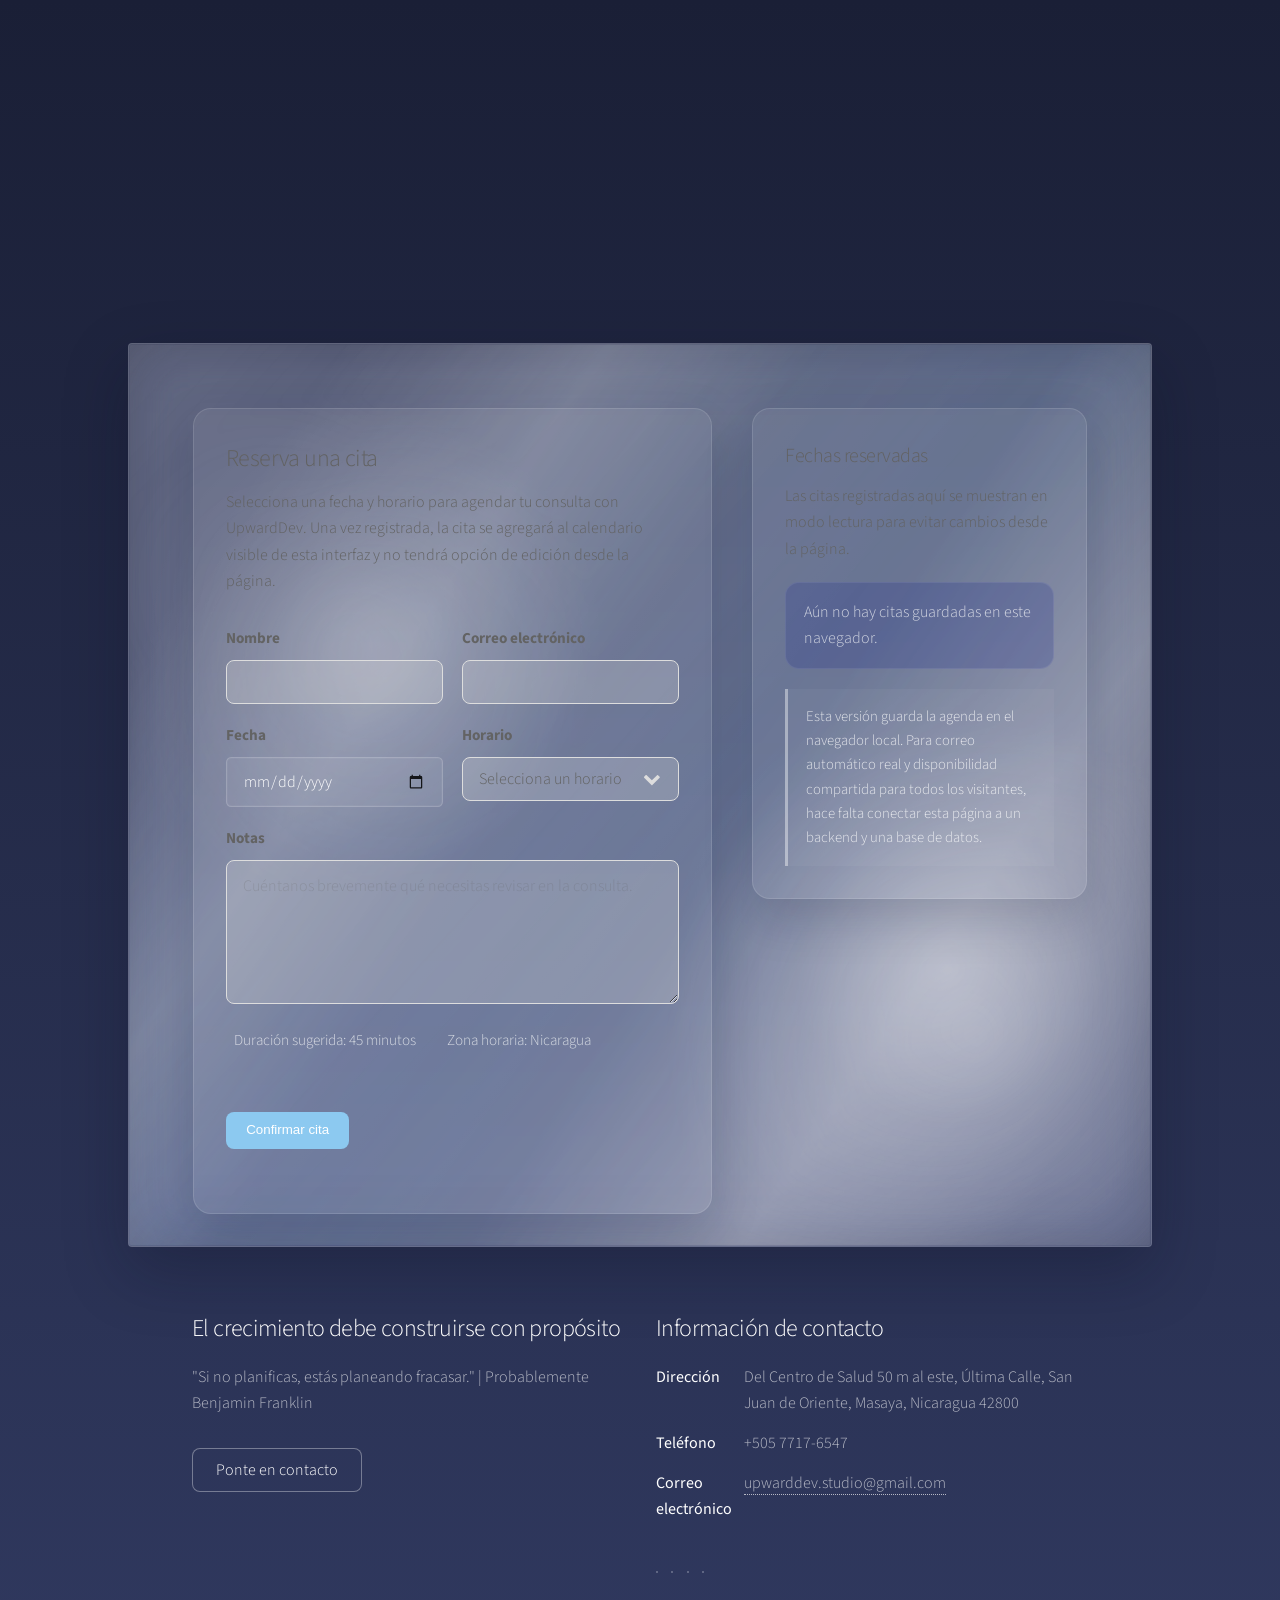
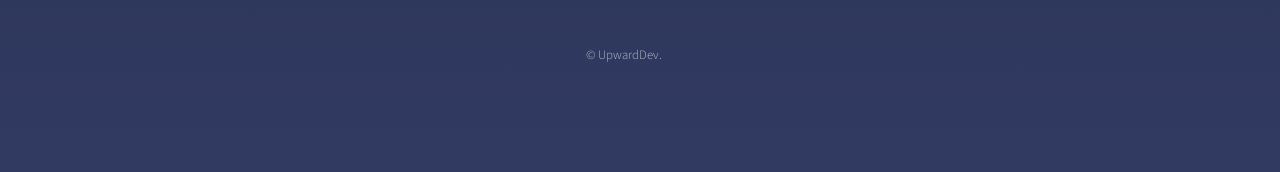
==== commit c587984e: "Merge pull request #5 from FernandoGalher/New-Branch New" ====
--- a/book-a-consultation.html
+++ b/book-a-consultation.html
@@ -14,6 +14,229 @@
 		<link href="https://fonts.googleapis.com/css2?family=Montserrat:wght@400;700&display=swap" rel="stylesheet" />
 		<link rel="icon" type="image/svg+xml" href="images/UpwardDev SVG.svg" />
 		<link rel="stylesheet" href="assets/css/main.css" />
+		<style>
+			.booking-shell {
+				display: grid;
+				grid-template-columns: minmax(0, 1.55fr) minmax(18rem, 1fr);
+				gap: 2.5rem;
+				align-items: start;
+			}
+
+			.booking-panel,
+			.booking-summary {
+				background: rgba(255, 255, 255, 0.06);
+				border: 1px solid rgba(255, 255, 255, 0.12);
+				border-radius: 18px;
+				padding: 2rem;
+				box-shadow: 0 18px 50px rgba(15, 20, 45, 0.16);
+			}
+
+			.booking-panel h2,
+			.booking-summary h3 {
+				margin-bottom: 0.75rem;
+			}
+
+			.booking-panel p.lead {
+				margin-bottom: 2rem;
+			}
+
+			.booking-grid {
+				display: grid;
+				grid-template-columns: repeat(2, minmax(0, 1fr));
+				gap: 1.2rem;
+			}
+
+			.booking-field.full {
+				grid-column: 1 / -1;
+			}
+
+			.booking-field label {
+				display: block;
+				font-size: 0.95rem;
+				font-weight: 700;
+				margin-bottom: 0.55rem;
+				color: rgba(255, 255, 255, 0.92);
+			}
+
+			.booking-field input,
+			.booking-field select,
+			.booking-field textarea {
+				width: 100%;
+			}
+
+			.booking-field input[type="date"] {
+				-webkit-appearance: none;
+				-moz-appearance: none;
+				appearance: none;
+				display: block;
+				height: 3.1em;
+				min-height: 3.1em;
+				padding: 0 1em;
+				border-radius: 0.325rem;
+				border: solid 1px rgba(255, 255, 255, 0.18);
+				background: rgba(255, 255, 255, 0.06);
+				color: #ffffff;
+				box-shadow: inset 0 0 0 1px rgba(255, 255, 255, 0.04);
+				color-scheme: dark;
+			}
+
+			.booking-field input[type="date"]::-webkit-datetime-edit,
+			.booking-field input[type="date"]::-webkit-datetime-edit-fields-wrapper,
+			.booking-field input[type="date"]::-webkit-datetime-edit-text,
+			.booking-field input[type="date"]::-webkit-datetime-edit-month-field,
+			.booking-field input[type="date"]::-webkit-datetime-edit-day-field,
+			.booking-field input[type="date"]::-webkit-datetime-edit-year-field {
+				color: #ffffff;
+			}
+
+			.booking-field input[type="date"]::-webkit-calendar-picker-indicator {
+				filter: invert(1) brightness(1.2);
+				opacity: 0.85;
+				cursor: pointer;
+			}
+
+			.booking-field input[type="date"]::-webkit-date-and-time-value {
+				text-align: left;
+			}
+
+			.booking-field textarea {
+				min-height: 9rem;
+				resize: vertical;
+			}
+
+			.booking-meta {
+				display: flex;
+				flex-wrap: wrap;
+				gap: 0.85rem 1.5rem;
+				margin: 1.5rem 0 0 0;
+				padding: 0;
+				list-style: none;
+				color: rgba(255, 255, 255, 0.72);
+				font-size: 0.95rem;
+			}
+
+			.booking-summary p {
+				margin-bottom: 1.25rem;
+			}
+
+			.booking-list {
+				margin: 0;
+				padding: 0;
+				list-style: none;
+				display: grid;
+				gap: 0.9rem;
+			}
+
+			.booking-list li {
+				padding: 1rem 1.1rem;
+				border-radius: 14px;
+				background: rgba(28, 43, 143, 0.22);
+				border: 1px solid rgba(255, 255, 255, 0.08);
+			}
+
+			.booking-list strong {
+				display: block;
+				font-size: 1rem;
+				margin-bottom: 0.2rem;
+				color: #ffffff;
+			}
+
+			.booking-list span {
+				display: block;
+				font-size: 0.92rem;
+				color: rgba(255, 255, 255, 0.76);
+			}
+
+			.booking-empty {
+				padding: 1rem 1.1rem;
+				border-radius: 14px;
+				background: rgba(255, 255, 255, 0.04);
+				color: rgba(255, 255, 255, 0.72);
+			}
+
+			.booking-note {
+				margin-top: 1.25rem;
+				padding: 1rem 1.1rem;
+				border-left: 3px solid rgba(255, 255, 255, 0.4);
+				background: rgba(255, 255, 255, 0.04);
+				color: rgba(255, 255, 255, 0.78);
+				font-size: 0.92rem;
+			}
+
+			.booking-status {
+				margin-top: 1rem;
+				font-size: 0.92rem;
+				color: #ffd6d6;
+				min-height: 1.2rem;
+			}
+
+			.booking-modal {
+				position: fixed;
+				inset: 0;
+				display: flex;
+				align-items: center;
+				justify-content: center;
+				padding: 1.5rem;
+				background: rgba(8, 12, 28, 0.72);
+				opacity: 0;
+				visibility: hidden;
+				transition: opacity 0.2s ease, visibility 0.2s ease;
+				z-index: 10000;
+			}
+
+			.booking-modal.is-visible {
+				opacity: 1;
+				visibility: visible;
+			}
+
+			.booking-modal-card {
+				width: min(32rem, 100%);
+				padding: 2.5rem 2rem;
+				text-align: center;
+				border-radius: 22px;
+				background: #1b2452;
+				border: 1px solid rgba(255, 255, 255, 0.12);
+				box-shadow: 0 24px 60px rgba(0, 0, 0, 0.25);
+			}
+
+			.booking-check {
+				width: 5.5rem;
+				height: 5.5rem;
+				margin: 0 auto 1.25rem auto;
+				border-radius: 999px;
+				display: flex;
+				align-items: center;
+				justify-content: center;
+				background: rgba(255, 255, 255, 0.08);
+				border: 2px solid rgba(255, 255, 255, 0.18);
+			}
+
+			.booking-check .icon {
+				font-size: 2.2rem;
+				color: #ffffff;
+			}
+
+			.booking-modal-card p:last-of-type {
+				margin-bottom: 1.5rem;
+			}
+
+			@media screen and (max-width: 980px) {
+				.booking-shell {
+					grid-template-columns: 1fr;
+				}
+			}
+
+			@media screen and (max-width: 736px) {
+				.booking-grid {
+					grid-template-columns: 1fr;
+				}
+
+				.booking-panel,
+				.booking-summary {
+					padding: 1.5rem;
+				}
+			}
+		</style>
 		<noscript><link rel="stylesheet" href="assets/css/noscript.css" /></noscript>
 	</head>
 	<body class="is-preload">
@@ -22,9 +245,10 @@
 			<div id="wrapper">
 
 				<!-- Header -->
-					<header id="header">
+					<header id="header" class="alt">
+						<span class="logo"><a href="index.html"><img src="images/UpwardDev SVG.svg" alt="UpwardDev" /></a></span>
 						<h1>UpwardDev</h1>
-						<p>Apoyo práctico digital y empresarial para un crecimiento constante</p>
+						<p>El crecimiento se construye con propósito</p>
 					</header>
 
 				<!-- Main -->
@@ -32,12 +256,60 @@
 
 						<!-- Content -->
 							<section id="content" class="main">
-								<span class="image main"><img src="images/pic04.jpg" alt="" /></span>
-								<h2>Reservar una consulta</h2>
-								<p>Una consulta es una forma sencilla de conversar sobre lo que tu negocio necesita, dónde están apareciendo los desafíos actuales y qué tipo de apoyo sería más útil. Crea un espacio para analizar la estructura, la presencia digital, la organización interna o los problemas operativos con mayor claridad y dirección.</p>
-								<p>Durante la conversación, UpwardDev puede ayudar a identificar prioridades, destacar oportunidades prácticas de mejora y sugerir próximos pasos realistas. El enfoque está en entender tu negocio tal como está ahora y definir un apoyo que se ajuste a tus metas, capacidad y etapa de crecimiento.</p>
-								<h2>Antes de ponernos en contacto</h2>
-								<p>Conviene venir preparado con un breve resumen de tu negocio, las áreas que se sienten desorganizadas o limitadas y lo que quieres mejorar. Eso hace que la consulta sea más útil desde el inicio y permite que la conversación se mantenga enfocada en acciones que realmente pueden marcar una diferencia.</p>
+								<div class="booking-shell">
+									<div class="booking-panel">
+										<h2>Reserva una cita</h2>
+										<p class="lead">Selecciona una fecha y horario para agendar tu consulta con UpwardDev. Una vez registrada, la cita se agregará al calendario visible de esta interfaz y no tendrá opción de edición desde la página.</p>
+										<form id="booking-form">
+											<div class="booking-grid">
+												<div class="booking-field">
+													<label for="booking-name">Nombre</label>
+													<input type="text" id="booking-name" name="name" required />
+												</div>
+												<div class="booking-field">
+													<label for="booking-email">Correo electrónico</label>
+													<input type="email" id="booking-email" name="email" required />
+												</div>
+												<div class="booking-field">
+													<label for="booking-date">Fecha</label>
+													<input type="date" id="booking-date" name="date" required />
+												</div>
+												<div class="booking-field">
+													<label for="booking-time">Horario</label>
+													<select id="booking-time" name="time" required>
+														<option value="">Selecciona un horario</option>
+														<option value="09:00">09:00 AM</option>
+														<option value="10:00">10:00 AM</option>
+														<option value="11:00">11:00 AM</option>
+														<option value="14:00">02:00 PM</option>
+														<option value="15:00">03:00 PM</option>
+														<option value="16:00">04:00 PM</option>
+													</select>
+												</div>
+												<div class="booking-field full">
+													<label for="booking-notes">Notas</label>
+													<textarea id="booking-notes" name="notes" placeholder="Cuéntanos brevemente qué necesitas revisar en la consulta."></textarea>
+												</div>
+											</div>
+											<ul class="booking-meta">
+												<li>Duración sugerida: 45 minutos</li>
+												<li>Zona horaria: Nicaragua</li>
+											</ul>
+											<div class="booking-status" id="booking-status" aria-live="polite"></div>
+											<ul class="actions" style="margin-top: 1.5rem;">
+												<li><button type="submit" class="button primary">Confirmar cita</button></li>
+											</ul>
+										</form>
+									</div>
+									<aside class="booking-summary">
+										<h3>Fechas reservadas</h3>
+										<p>Las citas registradas aquí se muestran en modo lectura para evitar cambios desde la página.</p>
+										<ul class="booking-list" id="booking-list"></ul>
+										<div class="booking-note">
+											Esta versión guarda la agenda en el navegador local. Para correo automático real y disponibilidad compartida para todos los visitantes, hace falta conectar esta página a un backend y una base de datos.
+										</div>
+									</aside>
+								</div>
 							</section>
 
 					</div>
@@ -73,6 +345,19 @@
 
 			</div>
 
+			<div class="booking-modal" id="booking-modal" aria-hidden="true">
+				<div class="booking-modal-card" role="dialog" aria-modal="true" aria-labelledby="booking-modal-title">
+					<div class="booking-check">
+						<span class="icon solid fa-check"></span>
+					</div>
+					<h3 id="booking-modal-title">You are all set</h3>
+					<p>Please check your email for confirmation for the appt.</p>
+					<ul class="actions special">
+						<li><button type="button" class="button" id="booking-modal-close">Cerrar</button></li>
+					</ul>
+				</div>
+			</div>
+
 		<!-- Scripts -->
 			<script src="assets/js/jquery.min.js"></script>
 			<script src="assets/js/jquery.scrollex.min.js"></script>
@@ -80,6 +365,121 @@
 			<script src="assets/js/browser.min.js"></script>
 			<script src="assets/js/breakpoints.min.js"></script>
 			<script src="assets/js/util.js"></script>
+			<script>
+				(function () {
+					var form = document.getElementById('booking-form');
+					var dateInput = document.getElementById('booking-date');
+					var status = document.getElementById('booking-status');
+					var list = document.getElementById('booking-list');
+					var modal = document.getElementById('booking-modal');
+					var modalClose = document.getElementById('booking-modal-close');
+					var storageKey = 'upwarddev-bookings';
+
+					if (!form || !dateInput || !status || !list || !modal || !modalClose) return;
+
+					var today = new Date();
+					var isoToday = new Date(today.getTime() - today.getTimezoneOffset() * 60000).toISOString().split('T')[0];
+					dateInput.min = isoToday;
+
+					function getBookings() {
+						try {
+							return JSON.parse(localStorage.getItem(storageKey) || '[]');
+						} catch (error) {
+							return [];
+						}
+					}
+
+					function saveBookings(bookings) {
+						localStorage.setItem(storageKey, JSON.stringify(bookings));
+					}
+
+					function formatDate(dateValue) {
+						var parts = dateValue.split('-');
+						if (parts.length !== 3) return dateValue;
+						var localDate = new Date(parts[0], parts[1] - 1, parts[2]);
+						return localDate.toLocaleDateString('es-NI', {
+							weekday: 'long',
+							year: 'numeric',
+							month: 'long',
+							day: 'numeric'
+						});
+					}
+
+					function renderBookings() {
+						var bookings = getBookings().sort(function (a, b) {
+							var left = a.date + 'T' + a.time;
+							var right = b.date + 'T' + b.time;
+							return left.localeCompare(right);
+						});
+
+						if (!bookings.length) {
+							list.innerHTML = '<li class="booking-empty">Aún no hay citas guardadas en este navegador.</li>';
+							return;
+						}
+
+						list.innerHTML = bookings.map(function (booking) {
+							return '<li><strong>' + formatDate(booking.date) + '</strong><span>' + booking.time + ' | ' + booking.name + '</span><span>' + booking.email + '</span></li>';
+						}).join('');
+					}
+
+					function showStatus(message) {
+						status.textContent = message || '';
+					}
+
+					function showModal() {
+						modal.classList.add('is-visible');
+						modal.setAttribute('aria-hidden', 'false');
+					}
+
+					function hideModal() {
+						modal.classList.remove('is-visible');
+						modal.setAttribute('aria-hidden', 'true');
+					}
+
+					modalClose.addEventListener('click', hideModal);
+					modal.addEventListener('click', function (event) {
+						if (event.target === modal) hideModal();
+					});
+
+					form.addEventListener('submit', function (event) {
+						event.preventDefault();
+						showStatus('');
+
+						var formData = new FormData(form);
+						var booking = {
+							name: String(formData.get('name') || '').trim(),
+							email: String(formData.get('email') || '').trim(),
+							date: String(formData.get('date') || '').trim(),
+							time: String(formData.get('time') || '').trim(),
+							notes: String(formData.get('notes') || '').trim()
+						};
+
+						if (!booking.name || !booking.email || !booking.date || !booking.time) {
+							showStatus('Completa todos los campos obligatorios antes de continuar.');
+							return;
+						}
+
+						var bookings = getBookings();
+						var duplicate = bookings.some(function (item) {
+							return item.date === booking.date && item.time === booking.time;
+						});
+
+						if (duplicate) {
+							showStatus('Ese horario ya aparece reservado en esta agenda. Elige otro espacio.');
+							return;
+						}
+
+						bookings.push(booking);
+						saveBookings(bookings);
+						renderBookings();
+						form.reset();
+						dateInput.min = isoToday;
+						showModal();
+					});
+
+					renderBookings();
+				})();
+			</script>
 			<script src="assets/js/main.js"></script>
 
 	</body>
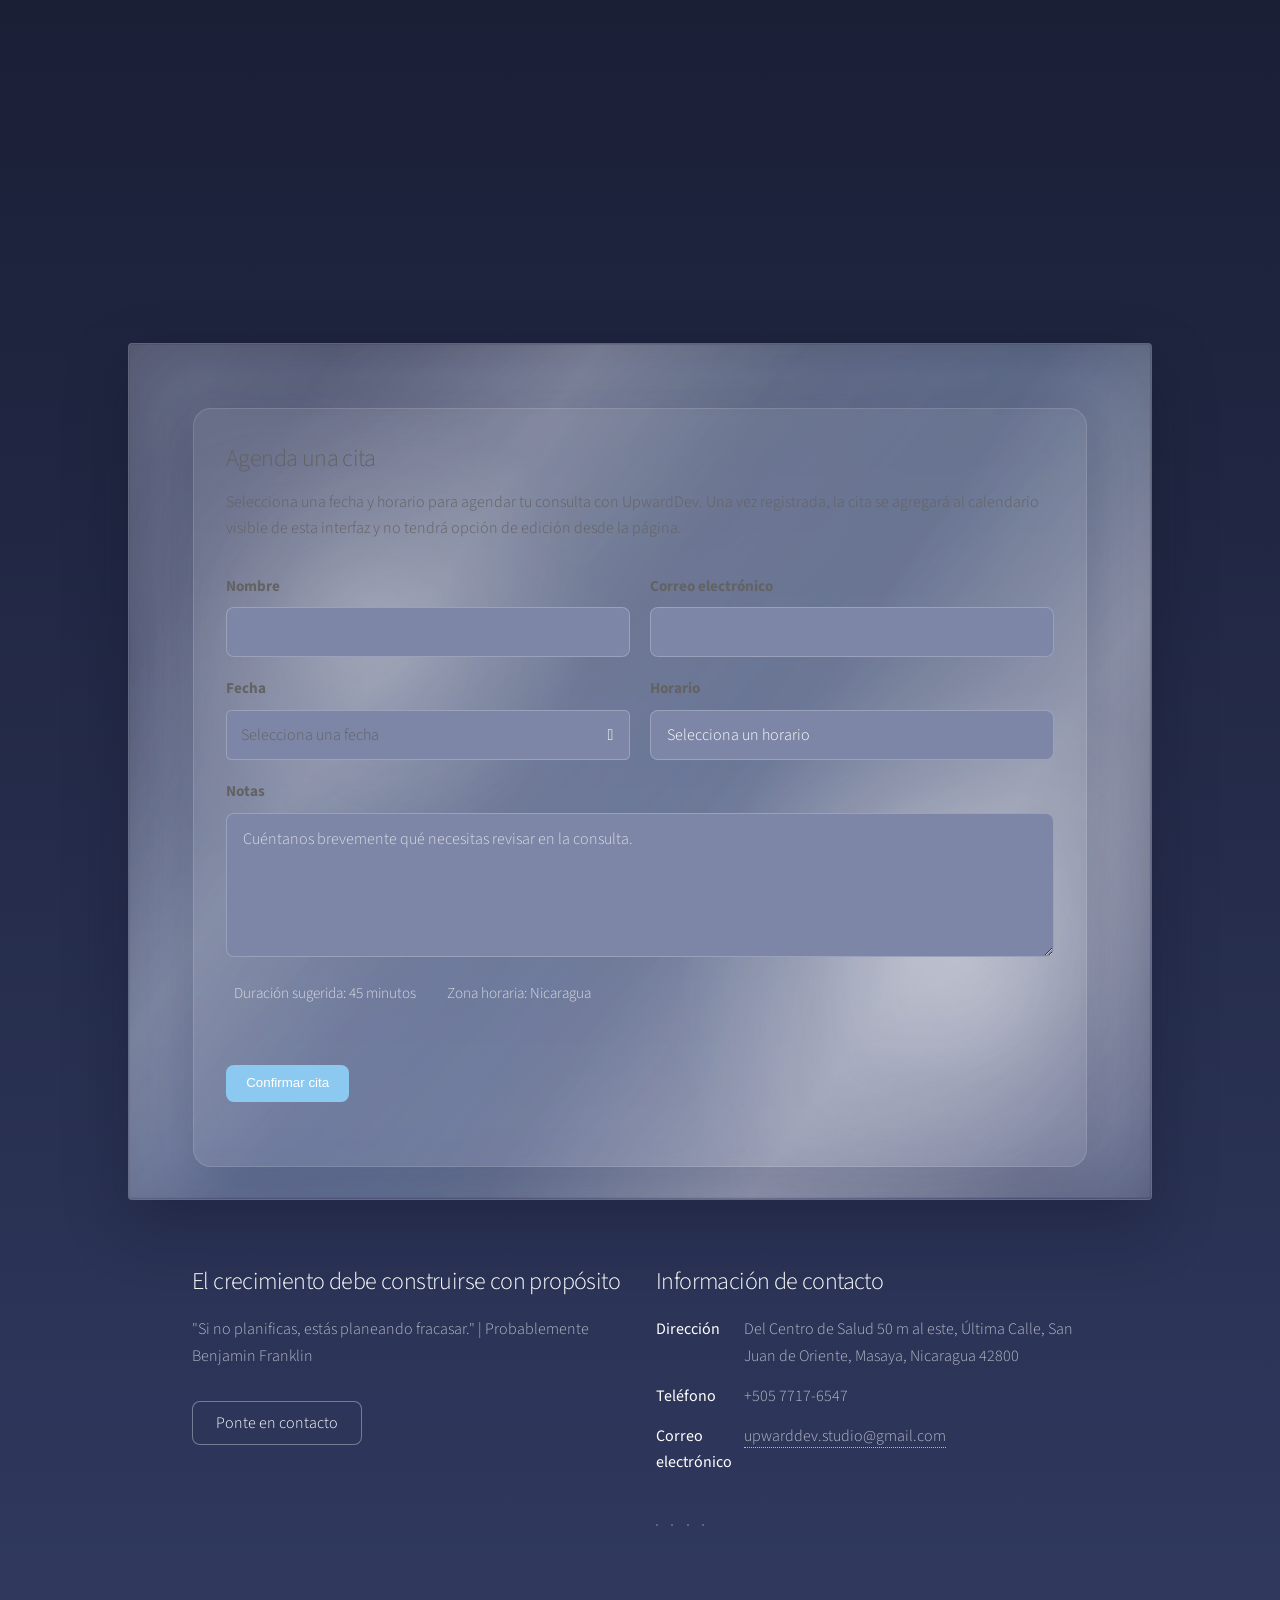
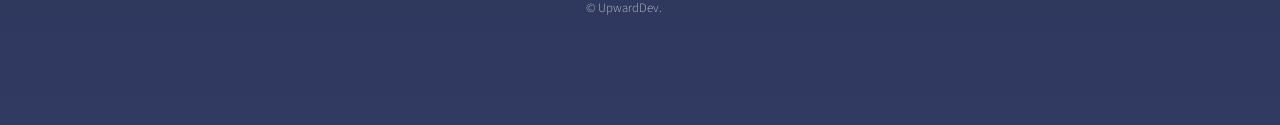
==== commit e1056a8d: "Merge pull request #6 from FernandoGalher/New-Branch Schedule appt" ====
--- a/book-a-consultation.html
+++ b/book-a-consultation.html
@@ -15,15 +15,18 @@
 		<link rel="icon" type="image/svg+xml" href="images/UpwardDev SVG.svg" />
 		<link rel="stylesheet" href="assets/css/main.css" />
 		<style>
+			:root {
+				--booking-solid-bg: #7d86a6;
+				--booking-solid-bg-dark: #5d678b;
+				--booking-border: rgba(255, 255, 255, 0.22);
+				--booking-text: #ffffff;
+			}
+
 			.booking-shell {
-				display: grid;
-				grid-template-columns: minmax(0, 1.55fr) minmax(18rem, 1fr);
-				gap: 2.5rem;
-				align-items: start;
-			}
-
-			.booking-panel,
-			.booking-summary {
+				display: block;
+			}
+
+			.booking-panel {
 				background: rgba(255, 255, 255, 0.06);
 				border: 1px solid rgba(255, 255, 255, 0.12);
 				border-radius: 18px;
@@ -58,50 +61,224 @@
 				color: rgba(255, 255, 255, 0.92);
 			}
 
-			.booking-field input,
-			.booking-field select,
-			.booking-field textarea {
+			.booking-panel .booking-field input,
+			.booking-panel .booking-field select,
+			.booking-panel .booking-field textarea,
+			.booking-panel .booking-date-trigger {
 				width: 100%;
-			}
-
-			.booking-field input[type="date"] {
+				background: var(--booking-solid-bg) !important;
+				border: solid 1px var(--booking-border) !important;
+				box-shadow: none !important;
+				color: var(--booking-text) !important;
+			}
+
+			.booking-field input[type="text"],
+			.booking-field input[type="email"],
+			.booking-field select {
+				height: 3.1em;
+				min-height: 3.1em;
+				line-height: 3.1em;
+			}
+
+			.booking-date {
+				position: relative;
+			}
+
+			.booking-date-trigger {
+				width: 100%;
+				height: 3.1em;
+				min-height: 3.1em;
+				padding: 0 3.25em 0 0.9em;
+				border-radius: 0.325rem;
+				border: solid 1px var(--booking-border) !important;
+				background: var(--booking-solid-bg) !important;
+				color: var(--booking-text) !important;
+				box-shadow: none;
+				display: flex;
+				align-items: center;
+				text-align: left;
+				font-size: 1em;
+				font-family: inherit;
+				position: relative;
+				cursor: pointer;
+			}
+
+			.booking-date-trigger::after {
+				content: '\f073';
+				font-family: 'Font Awesome 5 Free';
+				font-weight: 900;
+				position: absolute;
+				right: 1em;
+				top: 50%;
+				transform: translateY(-50%);
+				color: var(--booking-text);
+			}
+
+			.booking-date-trigger.is-empty {
+				color: var(--booking-text);
+			}
+
+			.booking-date-panel {
+				position: absolute;
+				top: calc(100% + 0.65rem);
+				left: 0;
+				width: min(100%, 23rem);
+				padding: 0.85rem;
+				border-radius: 0.9rem;
+				border: 1px solid var(--booking-border);
+				background: var(--booking-solid-bg-dark) !important;
+				box-shadow: 0 20px 40px rgba(9, 12, 28, 0.28);
+				display: none;
+				z-index: 20;
+			}
+
+			.booking-date-panel.is-open {
+				display: block;
+			}
+
+			.booking-date-header {
+				display: flex;
+				align-items: center;
+				justify-content: space-between;
+				margin-bottom: 0.7rem;
+				gap: 0.6rem;
+			}
+
+			.booking-date-header button {
 				-webkit-appearance: none;
 				-moz-appearance: none;
 				appearance: none;
-				display: block;
-				height: 3.1em;
-				min-height: 3.1em;
-				padding: 0 1em;
-				border-radius: 0.325rem;
-				border: solid 1px rgba(255, 255, 255, 0.18);
-				background: rgba(255, 255, 255, 0.06);
-				color: #ffffff;
-				box-shadow: inset 0 0 0 1px rgba(255, 255, 255, 0.04);
-				color-scheme: dark;
-			}
-
-			.booking-field input[type="date"]::-webkit-datetime-edit,
-			.booking-field input[type="date"]::-webkit-datetime-edit-fields-wrapper,
-			.booking-field input[type="date"]::-webkit-datetime-edit-text,
-			.booking-field input[type="date"]::-webkit-datetime-edit-month-field,
-			.booking-field input[type="date"]::-webkit-datetime-edit-day-field,
-			.booking-field input[type="date"]::-webkit-datetime-edit-year-field {
-				color: #ffffff;
-			}
-
-			.booking-field input[type="date"]::-webkit-calendar-picker-indicator {
-				filter: invert(1) brightness(1.2);
-				opacity: 0.85;
+				min-width: 0;
+				border: 0;
+				background: #4f597e;
+				color: var(--booking-text);
+				width: 1.8rem;
+				height: 1.8rem;
+				border-radius: 999px;
+				line-height: 1;
+				padding: 0;
+				box-shadow: none;
+				text-transform: none;
+				letter-spacing: 0;
 				cursor: pointer;
 			}
 
-			.booking-field input[type="date"]::-webkit-date-and-time-value {
-				text-align: left;
+			.booking-date-month {
+				font-size: 0.88rem;
+				font-weight: 700;
+				text-transform: capitalize;
+				color: var(--booking-text);
+			}
+
+			.booking-date-weekdays,
+			.booking-date-grid {
+				display: grid;
+				grid-template-columns: repeat(7, minmax(0, 1fr));
+				gap: 0.35rem;
+			}
+
+			.booking-date-weekdays {
+				margin-bottom: 0.35rem;
+			}
+
+			.booking-date-weekdays span {
+				text-align: center;
+				font-size: 0.66rem;
+				font-weight: 700;
+				letter-spacing: 0.04em;
+				color: rgba(255, 255, 255, 0.8);
+				text-transform: uppercase;
+			}
+
+			.booking-date-day {
+				-webkit-appearance: none;
+				-moz-appearance: none;
+				appearance: none;
+				width: 100%;
+				min-width: 0;
+				height: 1.95rem;
+				border-radius: 0.6rem;
+				border: 0;
+				background: transparent;
+				padding: 0;
+				margin: 0;
+				box-shadow: none;
+				color: var(--booking-text);
+				font-size: 0.9rem;
+				font-family: inherit;
+				font-weight: 500;
+				line-height: 1;
+				letter-spacing: 0;
+				text-transform: none;
+				cursor: pointer;
+			}
+
+			.booking-date-day:hover,
+			.booking-date-day:focus {
+				background: #6d7799;
+				outline: none;
+			}
+
+			.booking-date-day.is-muted {
+				color: rgba(255, 255, 255, 0.28);
+				cursor: default;
+			}
+
+			.booking-date-day.is-disabled {
+				color: rgba(255, 255, 255, 0.22);
+				text-decoration: line-through;
+				cursor: not-allowed;
+			}
+
+			.booking-date-day.is-selected {
+				background: #8bc8f1;
+				color: #14204f;
+				font-weight: 700;
+			}
+
+			.booking-date-input {
+				position: absolute;
+				opacity: 0;
+				pointer-events: none;
 			}
 
 			.booking-field textarea {
 				min-height: 9rem;
 				resize: vertical;
+			}
+
+			.booking-panel .booking-field input::placeholder,
+			.booking-panel .booking-field textarea::placeholder {
+				color: rgba(255, 255, 255, 0.85) !important;
+				opacity: 1 !important;
+			}
+
+			.booking-panel .booking-field select {
+				background-image: none !important;
+				padding-right: 3em;
+			}
+
+			.booking-panel .booking-field select,
+			.booking-panel .booking-field select option {
+				color: var(--booking-text) !important;
+				background: var(--booking-solid-bg) !important;
+			}
+
+			.booking-panel .booking-field input:focus,
+			.booking-panel .booking-field select:focus,
+			.booking-panel .booking-field textarea:focus,
+			.booking-panel .booking-date-trigger:focus {
+				border-color: rgba(255, 255, 255, 0.4) !important;
+				box-shadow: 0 0 0 1px rgba(255, 255, 255, 0.12) !important;
+			}
+
+			.booking-panel #booking-notes {
+				color: #ffffff !important;
+			}
+
+			.booking-panel #booking-notes::placeholder {
+				color: rgba(255, 255, 255, 0.72) !important;
+				opacity: 1 !important;
 			}
 
 			.booking-meta {
@@ -113,54 +290,6 @@
 				list-style: none;
 				color: rgba(255, 255, 255, 0.72);
 				font-size: 0.95rem;
-			}
-
-			.booking-summary p {
-				margin-bottom: 1.25rem;
-			}
-
-			.booking-list {
-				margin: 0;
-				padding: 0;
-				list-style: none;
-				display: grid;
-				gap: 0.9rem;
-			}
-
-			.booking-list li {
-				padding: 1rem 1.1rem;
-				border-radius: 14px;
-				background: rgba(28, 43, 143, 0.22);
-				border: 1px solid rgba(255, 255, 255, 0.08);
-			}
-
-			.booking-list strong {
-				display: block;
-				font-size: 1rem;
-				margin-bottom: 0.2rem;
-				color: #ffffff;
-			}
-
-			.booking-list span {
-				display: block;
-				font-size: 0.92rem;
-				color: rgba(255, 255, 255, 0.76);
-			}
-
-			.booking-empty {
-				padding: 1rem 1.1rem;
-				border-radius: 14px;
-				background: rgba(255, 255, 255, 0.04);
-				color: rgba(255, 255, 255, 0.72);
-			}
-
-			.booking-note {
-				margin-top: 1.25rem;
-				padding: 1rem 1.1rem;
-				border-left: 3px solid rgba(255, 255, 255, 0.4);
-				background: rgba(255, 255, 255, 0.04);
-				color: rgba(255, 255, 255, 0.78);
-				font-size: 0.92rem;
 			}
 
 			.booking-status {
@@ -220,19 +349,12 @@
 				margin-bottom: 1.5rem;
 			}
 
-			@media screen and (max-width: 980px) {
-				.booking-shell {
-					grid-template-columns: 1fr;
-				}
-			}
-
 			@media screen and (max-width: 736px) {
 				.booking-grid {
 					grid-template-columns: 1fr;
 				}
 
-				.booking-panel,
-				.booking-summary {
+				.booking-panel {
 					padding: 1.5rem;
 				}
 			}
@@ -258,7 +380,7 @@
 							<section id="content" class="main">
 								<div class="booking-shell">
 									<div class="booking-panel">
-										<h2>Reserva una cita</h2>
+										<h2>Agenda una cita</h2>
 										<p class="lead">Selecciona una fecha y horario para agendar tu consulta con UpwardDev. Una vez registrada, la cita se agregará al calendario visible de esta interfaz y no tendrá opción de edición desde la página.</p>
 										<form id="booking-form">
 											<div class="booking-grid">
@@ -272,7 +394,27 @@
 												</div>
 												<div class="booking-field">
 													<label for="booking-date">Fecha</label>
-													<input type="date" id="booking-date" name="date" required />
+													<div class="booking-date" id="booking-date-picker">
+														<input type="hidden" id="booking-date" name="date" required />
+														<button type="button" class="booking-date-trigger is-empty" id="booking-date-trigger" aria-haspopup="dialog" aria-expanded="false">Selecciona una fecha</button>
+														<div class="booking-date-panel" id="booking-date-panel">
+															<div class="booking-date-header">
+																<button type="button" id="booking-date-prev" aria-label="Mes anterior">&lsaquo;</button>
+																<div class="booking-date-month" id="booking-date-month"></div>
+																<button type="button" id="booking-date-next" aria-label="Mes siguiente">&rsaquo;</button>
+															</div>
+															<div class="booking-date-weekdays">
+																<span>Do</span>
+																<span>Lu</span>
+																<span>Ma</span>
+																<span>Mi</span>
+																<span>Ju</span>
+																<span>Vi</span>
+																<span>Sa</span>
+															</div>
+															<div class="booking-date-grid" id="booking-date-grid"></div>
+														</div>
+													</div>
 												</div>
 												<div class="booking-field">
 													<label for="booking-time">Horario</label>
@@ -301,14 +443,6 @@
 											</ul>
 										</form>
 									</div>
-									<aside class="booking-summary">
-										<h3>Fechas reservadas</h3>
-										<p>Las citas registradas aquí se muestran en modo lectura para evitar cambios desde la página.</p>
-										<ul class="booking-list" id="booking-list"></ul>
-										<div class="booking-note">
-											Esta versión guarda la agenda en el navegador local. Para correo automático real y disponibilidad compartida para todos los visitantes, hace falta conectar esta página a un backend y una base de datos.
-										</div>
-									</aside>
 								</div>
 							</section>
 
@@ -350,8 +484,8 @@
 					<div class="booking-check">
 						<span class="icon solid fa-check"></span>
 					</div>
-					<h3 id="booking-modal-title">You are all set</h3>
-					<p>Please check your email for confirmation for the appt.</p>
+					<h3 id="booking-modal-title">Todo listo</h3>
+					<p>Por favor revisa tu correo electr&oacute;nico para la confirmaci&oacute;n de la cita.</p>
 					<ul class="actions special">
 						<li><button type="button" class="button" id="booking-modal-close">Cerrar</button></li>
 					</ul>
@@ -369,17 +503,24 @@
 				(function () {
 					var form = document.getElementById('booking-form');
 					var dateInput = document.getElementById('booking-date');
+					var datePicker = document.getElementById('booking-date-picker');
+					var dateTrigger = document.getElementById('booking-date-trigger');
+					var datePanel = document.getElementById('booking-date-panel');
+					var dateGrid = document.getElementById('booking-date-grid');
+					var dateMonth = document.getElementById('booking-date-month');
+					var datePrev = document.getElementById('booking-date-prev');
+					var dateNext = document.getElementById('booking-date-next');
 					var status = document.getElementById('booking-status');
-					var list = document.getElementById('booking-list');
 					var modal = document.getElementById('booking-modal');
 					var modalClose = document.getElementById('booking-modal-close');
 					var storageKey = 'upwarddev-bookings';
 
-					if (!form || !dateInput || !status || !list || !modal || !modalClose) return;
+					if (!form || !dateInput || !datePicker || !dateTrigger || !datePanel || !dateGrid || !dateMonth || !datePrev || !dateNext || !status || !modal || !modalClose) return;
 
 					var today = new Date();
+					var todayMidnight = new Date(today.getFullYear(), today.getMonth(), today.getDate());
 					var isoToday = new Date(today.getTime() - today.getTimezoneOffset() * 60000).toISOString().split('T')[0];
-					dateInput.min = isoToday;
+					var visibleMonth = new Date(today.getFullYear(), today.getMonth(), 1);
 
 					function getBookings() {
 						try {
@@ -405,21 +546,104 @@
 						});
 					}
 
-					function renderBookings() {
-						var bookings = getBookings().sort(function (a, b) {
-							var left = a.date + 'T' + a.time;
-							var right = b.date + 'T' + b.time;
-							return left.localeCompare(right);
+					function formatDateShort(dateValue) {
+						var parts = dateValue.split('-');
+						if (parts.length !== 3) return 'Selecciona una fecha';
+						var localDate = new Date(parts[0], parts[1] - 1, parts[2]);
+						return localDate.toLocaleDateString('es-NI', {
+							day: '2-digit',
+							month: '2-digit',
+							year: 'numeric'
 						});
-
-						if (!bookings.length) {
-							list.innerHTML = '<li class="booking-empty">Aún no hay citas guardadas en este navegador.</li>';
-							return;
+					}
+
+					function getBookedSlots() {
+						return getBookings().map(function (item) {
+							return item.date;
+						});
+					}
+
+					function openDatePanel() {
+						datePanel.classList.add('is-open');
+						dateTrigger.setAttribute('aria-expanded', 'true');
+					}
+
+					function closeDatePanel() {
+						datePanel.classList.remove('is-open');
+						dateTrigger.setAttribute('aria-expanded', 'false');
+					}
+
+					function syncDateTrigger() {
+						if (dateInput.value) {
+							dateTrigger.textContent = formatDateShort(dateInput.value);
+							dateTrigger.classList.remove('is-empty');
+						} else {
+							dateTrigger.textContent = 'Selecciona una fecha';
+							dateTrigger.classList.add('is-empty');
 						}
-
-						list.innerHTML = bookings.map(function (booking) {
-							return '<li><strong>' + formatDate(booking.date) + '</strong><span>' + booking.time + ' | ' + booking.name + '</span><span>' + booking.email + '</span></li>';
-						}).join('');
+					}
+
+					function sameDate(a, b) {
+						return a.getFullYear() === b.getFullYear() && a.getMonth() === b.getMonth() && a.getDate() === b.getDate();
+					}
+
+					function toIso(date) {
+						return new Date(date.getTime() - date.getTimezoneOffset() * 60000).toISOString().split('T')[0];
+					}
+
+					function renderCalendar() {
+						var bookedDates = getBookedSlots();
+						var year = visibleMonth.getFullYear();
+						var month = visibleMonth.getMonth();
+						var monthLabel = visibleMonth.toLocaleDateString('es-NI', { month: 'long', year: 'numeric' });
+						var firstDay = new Date(year, month, 1);
+						var startDay = firstDay.getDay();
+						var daysInMonth = new Date(year, month + 1, 0).getDate();
+
+						dateMonth.textContent = monthLabel;
+						dateGrid.innerHTML = '';
+
+						for (var i = 0; i < startDay; i++) {
+							var spacer = document.createElement('button');
+							spacer.type = 'button';
+							spacer.className = 'booking-date-day is-muted';
+							spacer.disabled = true;
+							spacer.textContent = '';
+							dateGrid.appendChild(spacer);
+						}
+
+						for (var day = 1; day <= daysInMonth; day++) {
+							var current = new Date(year, month, day);
+							var currentIso = toIso(current);
+							var isPast = current < todayMidnight;
+							var isBooked = bookedDates.indexOf(currentIso) !== -1;
+							var isSelected = dateInput.value === currentIso;
+							var button = document.createElement('button');
+							button.type = 'button';
+							button.className = 'booking-date-day';
+							button.textContent = String(day);
+
+							if (isPast || isBooked) {
+								button.classList.add('is-disabled');
+								button.disabled = true;
+							}
+
+							if (isSelected) {
+								button.classList.add('is-selected');
+							}
+
+							button.addEventListener('click', function (value, dateObj) {
+								return function () {
+									dateInput.value = value;
+									visibleMonth = new Date(dateObj.getFullYear(), dateObj.getMonth(), 1);
+									syncDateTrigger();
+									renderCalendar();
+									closeDatePanel();
+								};
+							}(currentIso, current));
+
+							dateGrid.appendChild(button);
+						}
 					}
 
 					function showStatus(message) {
@@ -439,6 +663,30 @@
 					modalClose.addEventListener('click', hideModal);
 					modal.addEventListener('click', function (event) {
 						if (event.target === modal) hideModal();
+					});
+
+					dateTrigger.addEventListener('click', function () {
+						if (datePanel.classList.contains('is-open')) {
+							closeDatePanel();
+						} else {
+							openDatePanel();
+						}
+					});
+
+					datePrev.addEventListener('click', function () {
+						visibleMonth = new Date(visibleMonth.getFullYear(), visibleMonth.getMonth() - 1, 1);
+						renderCalendar();
+					});
+
+					dateNext.addEventListener('click', function () {
+						visibleMonth = new Date(visibleMonth.getFullYear(), visibleMonth.getMonth() + 1, 1);
+						renderCalendar();
+					});
+
+					document.addEventListener('click', function (event) {
+						if (!datePicker.contains(event.target)) {
+							closeDatePanel();
+						}
 					});
 
 					form.addEventListener('submit', function (event) {
@@ -471,13 +719,16 @@
 
 						bookings.push(booking);
 						saveBookings(bookings);
-						renderBookings();
 						form.reset();
-						dateInput.min = isoToday;
+						dateInput.value = '';
+						visibleMonth = new Date(todayMidnight.getFullYear(), todayMidnight.getMonth(), 1);
+						syncDateTrigger();
+						renderCalendar();
 						showModal();
 					});
 
-					renderBookings();
+					syncDateTrigger();
+					renderCalendar();
 				})();
 			</script>
 			<script src="assets/js/main.js"></script>
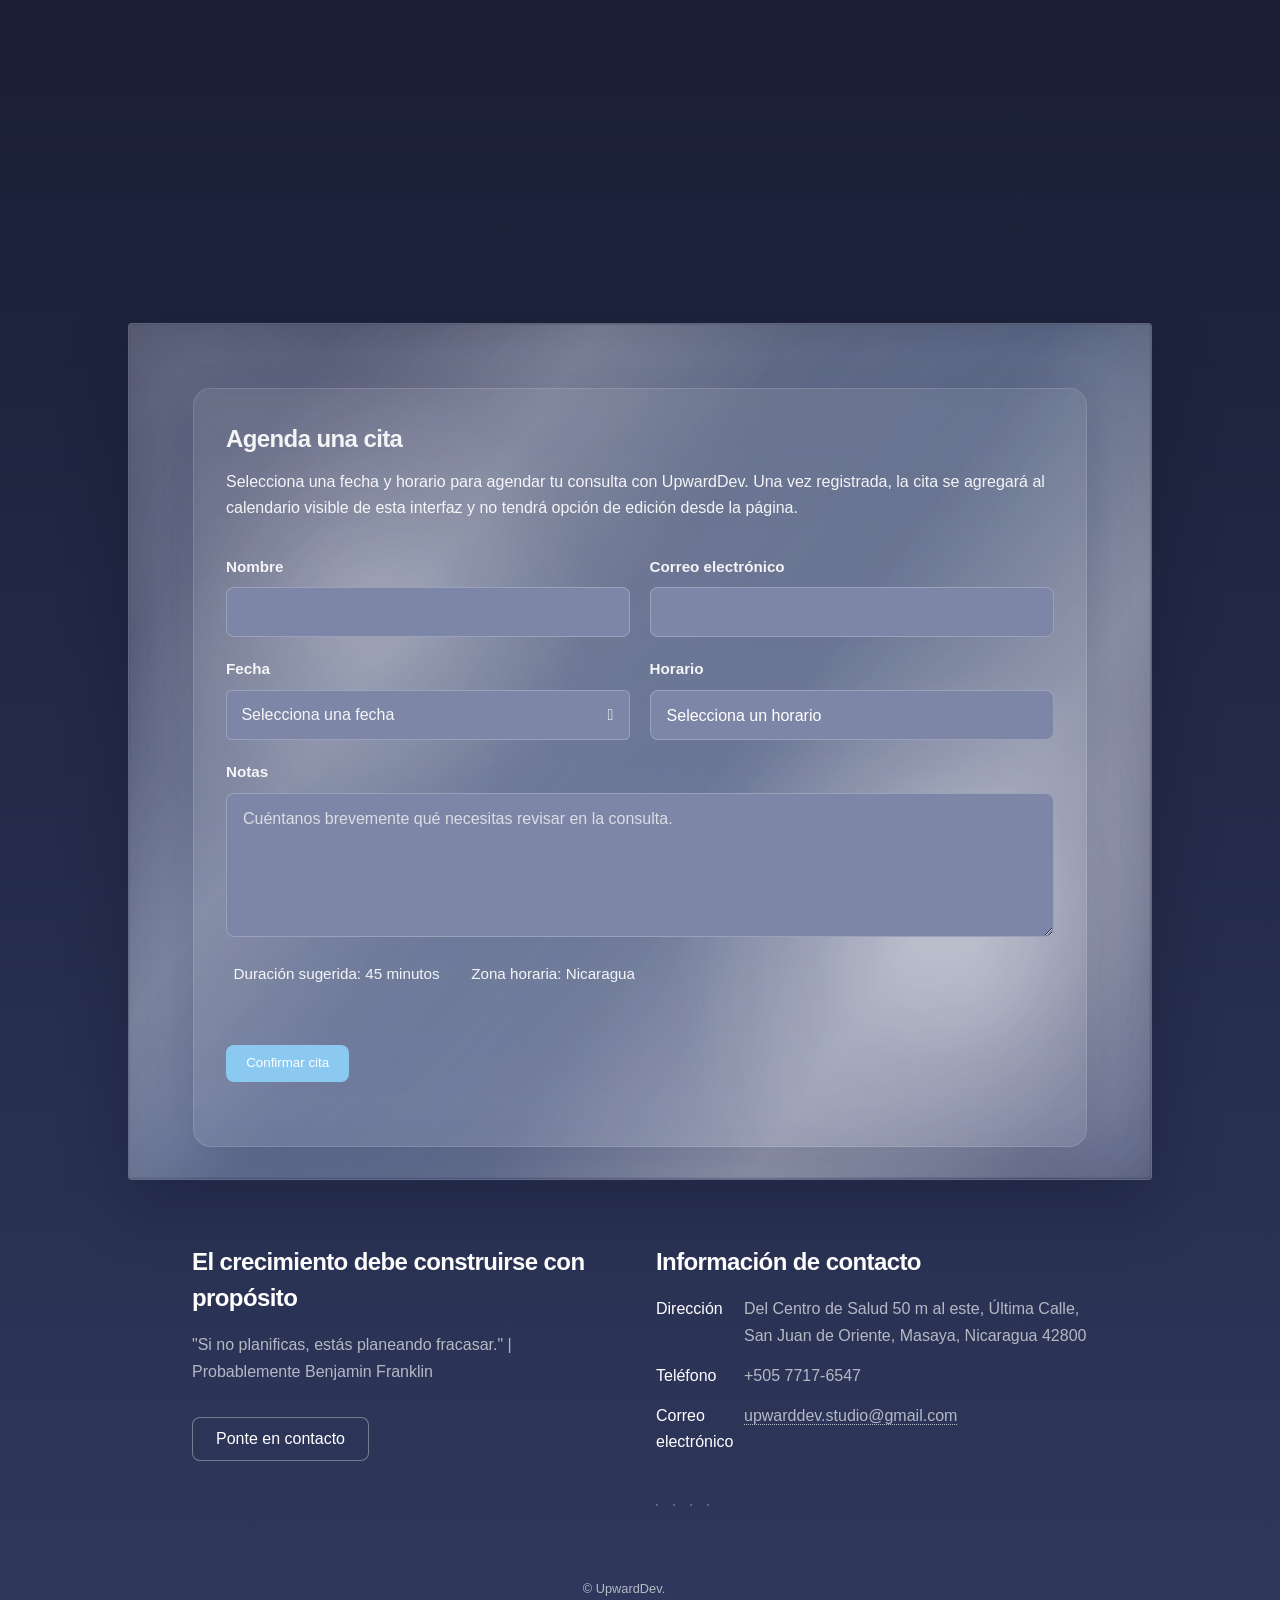
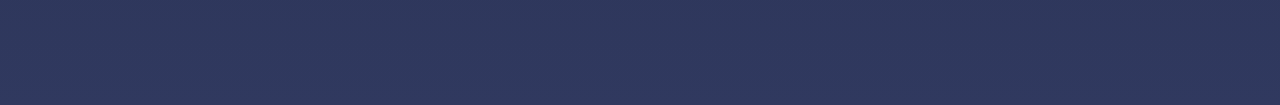
==== commit 3afb6fbb: "Merge branch 'main' of https://github.com/FernandoGalher/UpwardDev" ====
--- a/book-a-consultation.html
+++ b/book-a-consultation.html
@@ -361,7 +361,7 @@
 		</style>
 		<noscript><link rel="stylesheet" href="assets/css/noscript.css" /></noscript>
 	</head>
-	<body class="is-preload">
+	<body class="is-preload subpage">
 
 		<!-- Wrapper -->
 			<div id="wrapper">
@@ -372,6 +372,10 @@
 						<h1>UpwardDev</h1>
 						<p>El crecimiento se construye con propósito</p>
 					</header>
+
+					<a href="index.html" class="subpage-nav-logo" aria-label="Volver al inicio">
+						<img src="images/UpwardDev SVG.svg" alt="UpwardDev" />
+					</a>
 
 				<!-- Main -->
 					<div id="main">
--- a/assets/css/main.css
+++ b/assets/css/main.css
@@ -100,10 +100,10 @@
 
 	body {
 		background-color: #1A1F36;
-		background-image: url("images/overlay.png"), -moz-linear-gradient(180deg, #1A1F36 0%, #313a61 100%);
-		background-image: url("images/overlay.png"), -webkit-linear-gradient(180deg, #1A1F36 0%, #313a61 100%);
-		background-image: url("images/overlay.png"), -ms-linear-gradient(180deg, #1A1F36 0%, #313a61 100%);
-		background-image: url("images/overlay.png"), linear-gradient(180deg, #1A1F36 0%, #313a61 100%);
+		background-image: -moz-linear-gradient(rgba(0, 0, 0, 0.02), rgba(0, 0, 0, 0.02)), url("images/overlay.png"), -moz-linear-gradient(180deg, #1A1F36 0%, #313a61 100%);
+		background-image: -webkit-linear-gradient(rgba(0, 0, 0, 0.02), rgba(0, 0, 0, 0.02)), url("images/overlay.png"), -webkit-linear-gradient(180deg, #1A1F36 0%, #313a61 100%);
+		background-image: -ms-linear-gradient(rgba(0, 0, 0, 0.02), rgba(0, 0, 0, 0.02)), url("images/overlay.png"), -ms-linear-gradient(180deg, #1A1F36 0%, #313a61 100%);
+		background-image: linear-gradient(rgba(0, 0, 0, 0.02), rgba(0, 0, 0, 0.02)), url("images/overlay.png"), linear-gradient(180deg, #1A1F36 0%, #313a61 100%);
 	}
 
 		body.is-preload *, body.is-preload *:before, body.is-preload *:after {
@@ -125,9 +125,9 @@
 	}
 
 	body, input, select, textarea {
-		font-family: "Source Sans Pro", Helvetica, sans-serif;
+		font-family: "Montserrat", Helvetica, sans-serif;
 		font-size: 17pt;
-		font-weight: 300;
+		font-weight: 400;
 		line-height: 1.65;
 	}
 
@@ -170,7 +170,7 @@
 		}
 
 	strong, b {
-		font-weight: 400;
+		font-weight: 700;
 	}
 
 	em, i {
@@ -194,7 +194,7 @@
 		}
 
 	h1, h2, h3, h4, h5, h6 {
-		font-weight: 300;
+		font-weight: 700;
 		line-height: 1.5;
 		margin: 0 0 0.7em 0;
 		letter-spacing: -0.025em;
@@ -2291,23 +2291,23 @@
 			}
 
 		.icon.style1 {
-			color: #efa8b0;
+			color: #1C2B8F;
 		}
 
 		.icon.style2 {
-			color: #c79cc8;
+			color: #1C2B8F;
 		}
 
 		.icon.style3 {
-			color: #a89cc8;
+			color: #1C2B8F;
 		}
 
 		.icon.style4 {
-			color: #9bb2e1;
+			color: #1C2B8F;
 		}
 
 		.icon.style5 {
-			color: #8cc9f0;
+			color: #1C2B8F;
 		}
 
 		@media screen and (max-width: 1680px) {
@@ -2702,7 +2702,7 @@
 	}
 
 	header.major h2:after {
-		background-color: rgba(255, 255, 255, 0.35);
+		background-color: #1C2B8F;
 	}
 
 /* Table */
@@ -2828,6 +2828,29 @@
 				margin-bottom: 0;
 			}
 
+		.features .image-icon {
+			display: -moz-inline-flex;
+			display: -webkit-inline-flex;
+			display: -ms-inline-flex;
+			display: inline-flex;
+			-moz-align-items: center;
+			-webkit-align-items: center;
+			-ms-align-items: center;
+			align-items: center;
+			-moz-justify-content: center;
+			-webkit-justify-content: center;
+			-ms-justify-content: center;
+			justify-content: center;
+		}
+
+			.features .image-icon img {
+				display: block;
+				width: 1.89em;
+				height: 1.89em;
+				object-fit: contain;
+				filter: brightness(0) saturate(100%) invert(20%) sepia(95%) saturate(2412%) hue-rotate(229deg) brightness(91%) contrast(96%);
+			}
+
 		@media screen and (max-width: 980px) {
 
 			.features li {
@@ -2878,29 +2901,38 @@
 			-webkit-flex: 1;
 			-ms-flex: 1;
 			flex: 1;
+			display: -moz-flex;
+			display: -webkit-flex;
+			display: -ms-flex;
+			display: flex;
+			-moz-flex-direction: column;
+			-webkit-flex-direction: column;
+			-ms-flex-direction: column;
+			flex-direction: column;
 			padding: 1.5em;
 			color: #ffffff;
 			text-align: center;
+			box-shadow: inset 1px 0 0 rgba(255, 255, 255, 0.1);
 		}
 
 			.statistics li.style1 {
-				background-color: #efa8b0;
+				background-color: #25315f;
 			}
 
 			.statistics li.style2 {
-				background-color: #c79cc8;
+				background-color: #2a3670;
 			}
 
 			.statistics li.style3 {
-				background-color: #a89cc8;
+				background-color: #313d7d;
 			}
 
 			.statistics li.style4 {
-				background-color: #9bb2e1;
+				background-color: #3a478d;
 			}
 
 			.statistics li.style5 {
-				background-color: #8cc9f0;
+				background-color: #44539e;
 			}
 
 			.statistics li strong, .statistics li b {
@@ -2912,7 +2944,64 @@
 				letter-spacing: -0.025em;
 			}
 
+			.statistics li .stat-head {
+				display: -moz-flex;
+				display: -webkit-flex;
+				display: -ms-flex;
+				display: flex;
+				-moz-flex-direction: column;
+				-webkit-flex-direction: column;
+				-ms-flex-direction: column;
+				flex-direction: column;
+				-moz-align-items: center;
+				-webkit-align-items: center;
+				-ms-align-items: center;
+				align-items: center;
+				-moz-justify-content: center;
+				-webkit-justify-content: center;
+				-ms-justify-content: center;
+				justify-content: center;
+				min-height: 10.5em;
+				padding-bottom: 1.25em;
+				margin-bottom: 1.5em;
+				border-bottom: solid 1px rgba(255, 255, 255, 0.18);
+			}
+
+			.statistics li .stat-body {
+				display: -moz-flex;
+				display: -webkit-flex;
+				display: -ms-flex;
+				display: flex;
+				-moz-flex-direction: column;
+				-webkit-flex-direction: column;
+				-ms-flex-direction: column;
+				flex-direction: column;
+				-moz-justify-content: flex-start;
+				-webkit-justify-content: flex-start;
+				-ms-justify-content: flex-start;
+				justify-content: flex-start;
+				-moz-flex: 1;
+				-webkit-flex: 1;
+				-ms-flex: 1;
+				flex: 1;
+			}
+
+			.statistics li .stat-title {
+				display: block;
+				font-size: 1.15em;
+				font-weight: 700;
+				line-height: 1.35;
+			}
+
+			.statistics li p {
+				margin: 0.85em 0 0 0;
+				font-size: 0.95em;
+				line-height: 1.5;
+				color: inherit;
+			}
+
 			.statistics li:first-child {
+				box-shadow: none;
 				border-top-left-radius: 8px;
 				border-bottom-left-radius: 8px;
 			}
@@ -2924,6 +3013,7 @@
 
 			.statistics li .icon {
 				display: inline-block;
+				margin-bottom: 0.8em;
 			}
 
 				.statistics li .icon:before {
@@ -2935,6 +3025,18 @@
 
 			.statistics li strong, .statistics li b {
 				font-size: 1.5em;
+			}
+
+			.statistics li .stat-title {
+				font-size: 1.05em;
+			}
+
+			.statistics li p {
+				font-size: 0.9em;
+			}
+
+			.statistics li .stat-head {
+				min-height: 9.5em;
 			}
 
 		}
@@ -2964,6 +3066,16 @@
 
 				.statistics li strong, .statistics li b {
 					font-size: 2.5em;
+				}
+
+				.statistics li .stat-title {
+					font-size: 1.2em;
+				}
+
+				.statistics li .stat-head {
+					min-height: 0;
+					padding-bottom: 1em;
+					margin-bottom: 1.25em;
 				}
 
 		}
@@ -3009,7 +3121,12 @@
 				display: block;
 				border-radius: 100%;
 				width: 16em;
-			}
+				height: 16em;
+				-o-object-fit: cover;
+				object-fit: cover;
+				-o-object-position: 60% center;
+				object-position: 60% center;
+				}
 
 		@media screen and (max-width: 980px) {
 
@@ -3115,7 +3232,7 @@
 				-ms-transition-delay: 0s;
 				transition-delay: 0s;
 				display: block;
-				margin: 0 0 1.5em 0;
+				margin: 0 0 0.25em 0;
 			}
 
 				#header.alt .logo img {
@@ -3209,6 +3326,49 @@
 		}
 
 /* Nav */
+
+	.subpage-nav-logo {
+		-moz-transition: opacity 0.2s ease, -moz-transform 0.2s ease;
+		-webkit-transition: opacity 0.2s ease, -webkit-transform 0.2s ease;
+		-ms-transition: opacity 0.2s ease, -ms-transform 0.2s ease;
+		transition: opacity 0.2s ease, transform 0.2s ease;
+		position: fixed;
+		top: 0;
+		left: 50%;
+		display: inline-flex;
+		align-items: center;
+		justify-content: center;
+		width: 64em;
+		max-width: calc(100% - 4em);
+		padding: 0.5em 1em;
+		height: 3.9em;
+		background-color: rgba(247, 247, 247, 0.95);
+		border-top-left-radius: 0;
+		border-top-right-radius: 0;
+		opacity: 0;
+		pointer-events: none;
+		z-index: 10000;
+		-moz-transform: translate3d(-50%, -0.35em, 0);
+		-webkit-transform: translate3d(-50%, -0.35em, 0);
+		-ms-transform: translate3d(-50%, -0.35em, 0);
+		transform: translate3d(-50%, -0.35em, 0);
+	}
+
+		.subpage-nav-logo img {
+			display: block;
+			width: 2.9em;
+			height: 2.9em;
+			object-fit: contain;
+		}
+
+		body.subpage-logo-visible .subpage-nav-logo {
+			opacity: 1;
+			pointer-events: auto;
+			-moz-transform: translate3d(-50%, 0, 0);
+			-webkit-transform: translate3d(-50%, 0, 0);
+			-ms-transform: translate3d(-50%, 0, 0);
+			transform: translate3d(-50%, 0, 0);
+		}
 
 	#nav {
 		-moz-transition: background-color 0.2s ease, border-top-left-radius 0.2s ease, border-top-right-radius 0.2s ease, padding 0.2s ease;
@@ -3226,6 +3386,7 @@
 		border-top-right-radius: 0.25em;
 		cursor: default;
 		text-align: center;
+		overflow: hidden;
 	}
 
 		#nav input, #nav select, #nav textarea {
@@ -3260,6 +3421,35 @@
 		#nav + #main {
 			margin-top: 4.25em;
 		}
+
+		#nav .nav-logo {
+			-moz-transition: opacity 0.2s ease, -moz-transform 0.2s ease;
+			-webkit-transition: opacity 0.2s ease, -webkit-transform 0.2s ease;
+			-ms-transition: opacity 0.2s ease, -ms-transform 0.2s ease;
+			transition: opacity 0.2s ease, transform 0.2s ease;
+			position: absolute;
+			left: 1.5em;
+			top: 50%;
+			display: inline-flex;
+			align-items: center;
+			justify-content: center;
+			width: 2.9em;
+			height: 2.9em;
+			opacity: 0;
+			pointer-events: none;
+			border: 0;
+			-moz-transform: translate3d(-0.35em, -50%, 0);
+			-webkit-transform: translate3d(-0.35em, -50%, 0);
+			-ms-transform: translate3d(-0.35em, -50%, 0);
+			transform: translate3d(-0.35em, -50%, 0);
+		}
+
+			#nav .nav-logo img {
+				display: block;
+				width: 100%;
+				height: 100%;
+				object-fit: contain;
+			}
 
 		#nav ul {
 			margin: 0;
@@ -3297,7 +3487,8 @@
 					}
 
 					#nav ul li a.active {
-						background-color: #ffffff;
+						background-color: #1C2B8F;
+						color: #ffffff;
 						box-shadow: none;
 					}
 
@@ -3311,6 +3502,15 @@
 			z-index: 10000;
 		}
 
+			#nav.alt .nav-logo {
+				opacity: 1;
+				pointer-events: auto;
+				-moz-transform: translate3d(0, -50%, 0);
+				-webkit-transform: translate3d(0, -50%, 0);
+				-ms-transform: translate3d(0, -50%, 0);
+				transform: translate3d(0, -50%, 0);
+			}
+
 			#nav.alt ul li {
 				margin: 0 0.175em;
 			}
@@ -3320,6 +3520,10 @@
 				}
 
 		@media screen and (max-width: 736px) {
+
+			.subpage-nav-logo {
+				display: none;
+			}
 
 			#nav {
 				display: none;
@@ -3374,6 +3578,21 @@
 			z-index: 0;
 		}
 
+		#main p,
+		#main ul,
+		#main ol,
+		#main li,
+		#main dl,
+		#main dt,
+		#main dd,
+		#main label,
+		#main blockquote,
+		#main a,
+		#main strong,
+		#main b {
+			color: rgba(255, 255, 255, 0.92);
+		}
+
 		#main input, #main select, #main textarea {
 			color: #636363;
 		}
@@ -3383,11 +3602,11 @@
 		}
 
 		#main strong, #main b {
-			color: #636363;
+			color: rgba(255, 255, 255, 0.92);
 		}
 
 		#main h1, #main h2, #main h3, #main h4, #main h5, #main h6 {
-			color: #636363;
+			color: rgba(255, 255, 255, 0.92);
 		}
 
 		#main blockquote {
@@ -3414,7 +3633,7 @@
 		#main .button {
 			background-color: transparent;
 			box-shadow: inset 0 0 0 1px #dddddd;
-			color: #636363 !important;
+			color: rgba(255, 255, 255, 0.92) !important;
 		}
 
 			#main input[type="submit"]:hover,
@@ -3476,7 +3695,7 @@
 				}
 
 		#main label {
-			color: #636363;
+			color: rgba(255, 255, 255, 0.92);
 		}
 
 		#main input[type="text"],
@@ -3508,7 +3727,7 @@
 
 		#main input[type="checkbox"] + label,
 		#main input[type="radio"] + label {
-			color: #636363;
+			color: rgba(255, 255, 255, 0.92);
 		}
 
 			#main input[type="checkbox"] + label:before,
@@ -3576,15 +3795,12 @@
 		}
 
 		#main dl dt {
-			color: #636363;
+			color: rgba(255, 255, 255, 0.92);
 		}
 
 		#main header.major h2:after {
-			background-color: #dddddd;
-			background-image: -moz-linear-gradient(90deg, #efa8b0, #a89cc8, #8cc9f0);
-			background-image: -webkit-linear-gradient(90deg, #efa8b0, #a89cc8, #8cc9f0);
-			background-image: -ms-linear-gradient(90deg, #efa8b0, #a89cc8, #8cc9f0);
-			background-image: linear-gradient(90deg, #efa8b0, #a89cc8, #8cc9f0);
+			background-color: #1C2B8F;
+			background-image: none;
 		}
 
 		#main table tbody tr {
